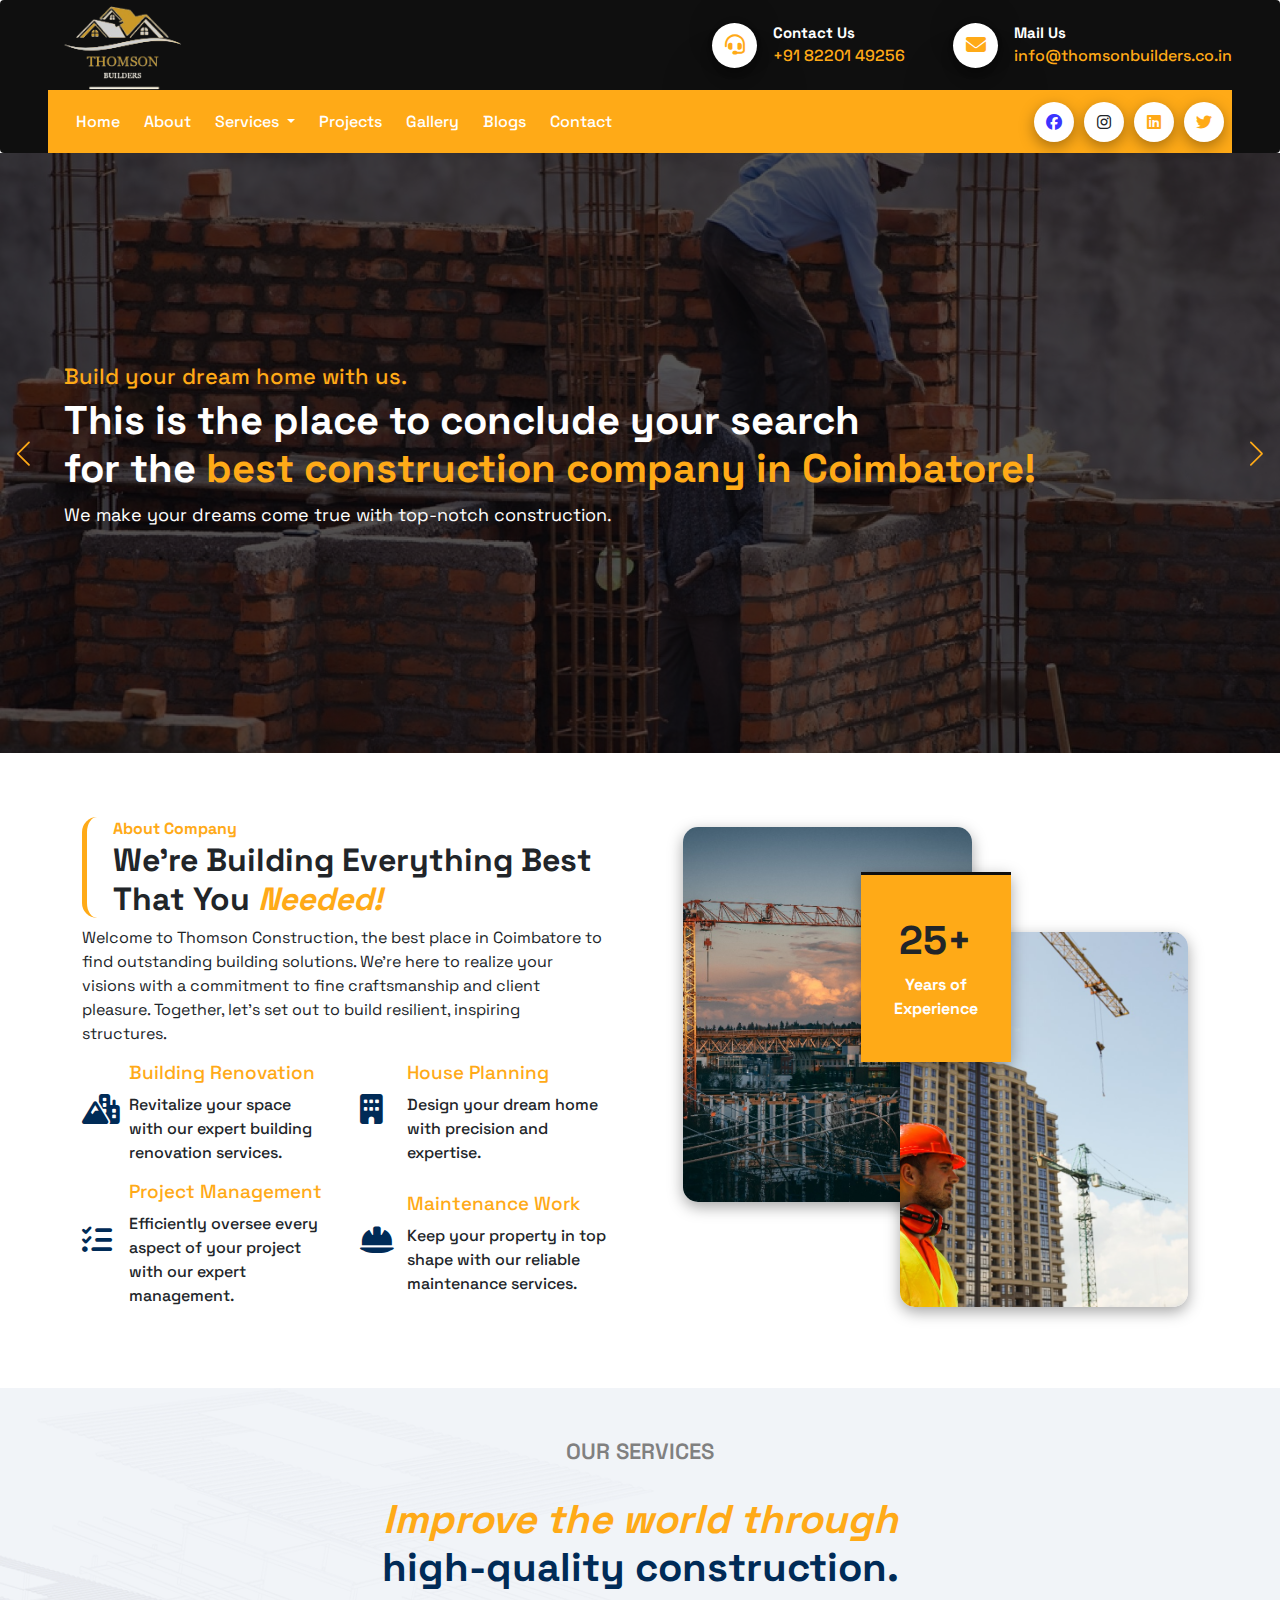
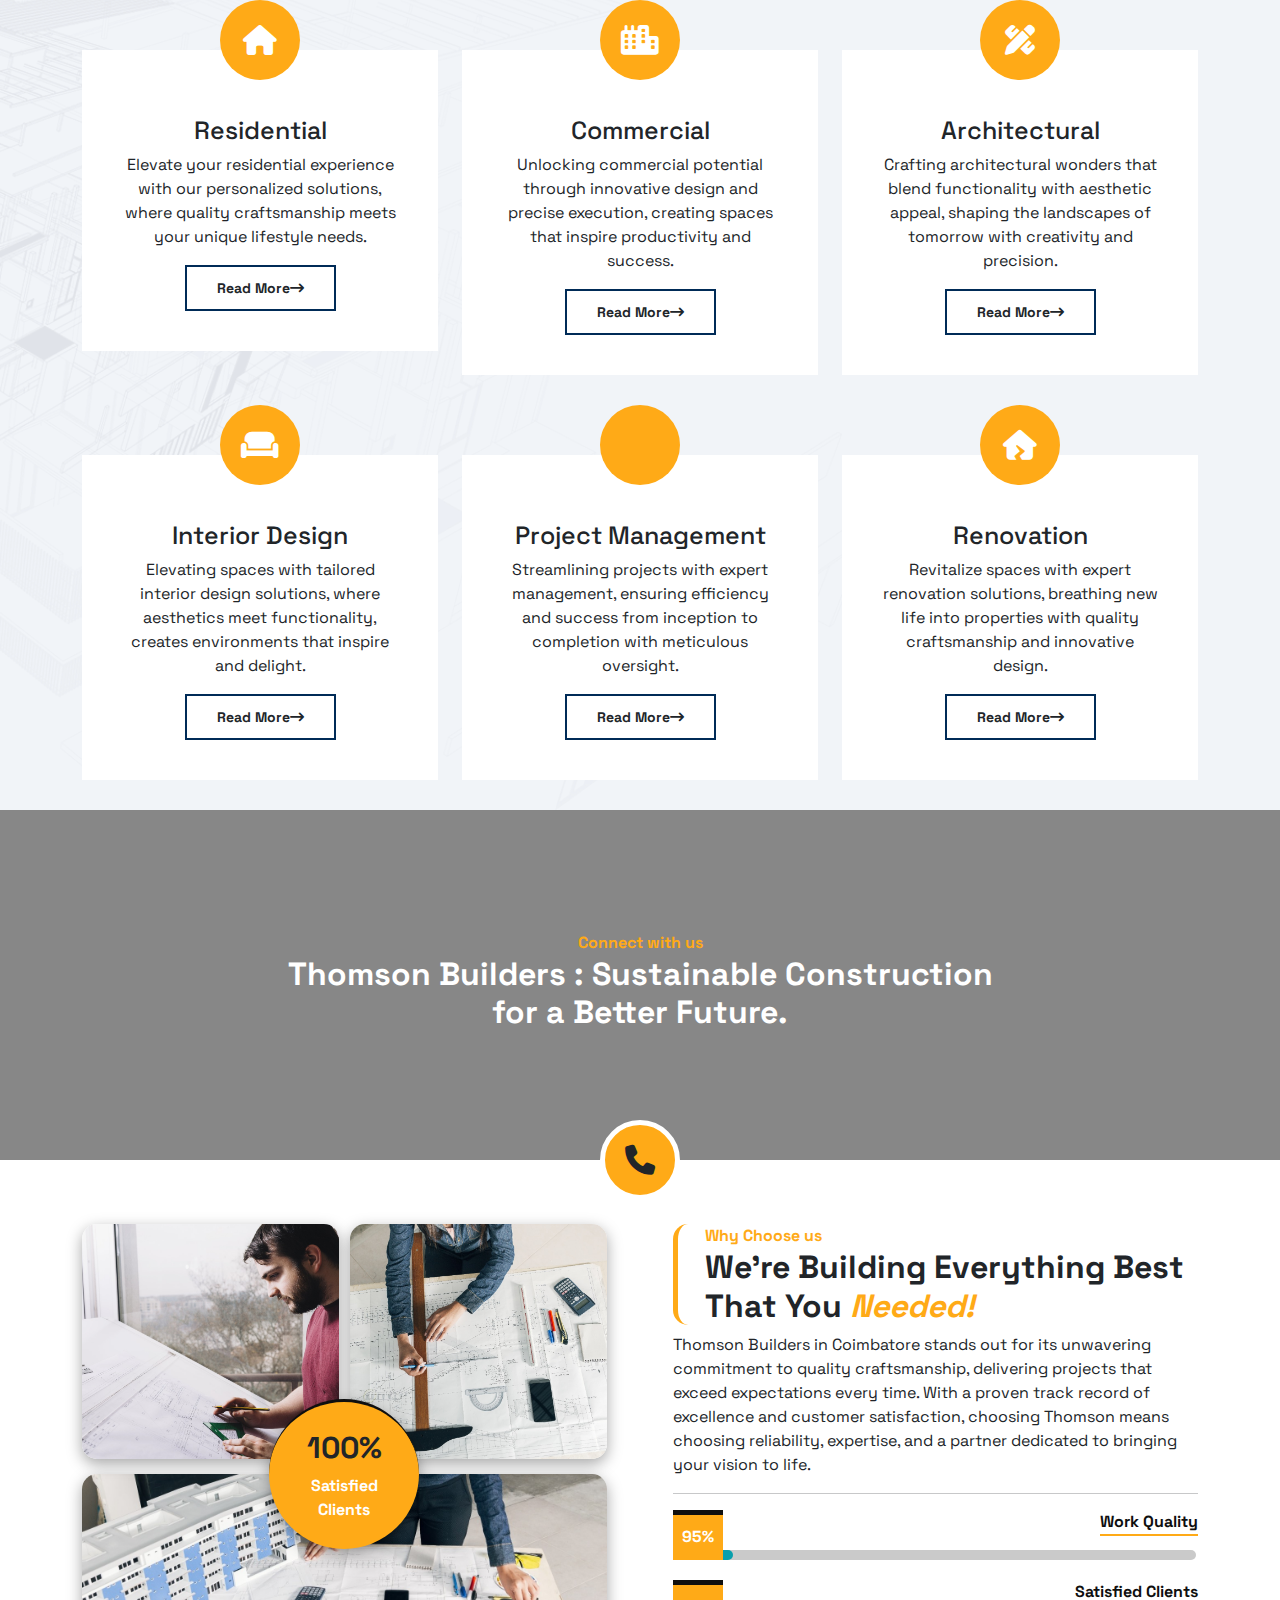
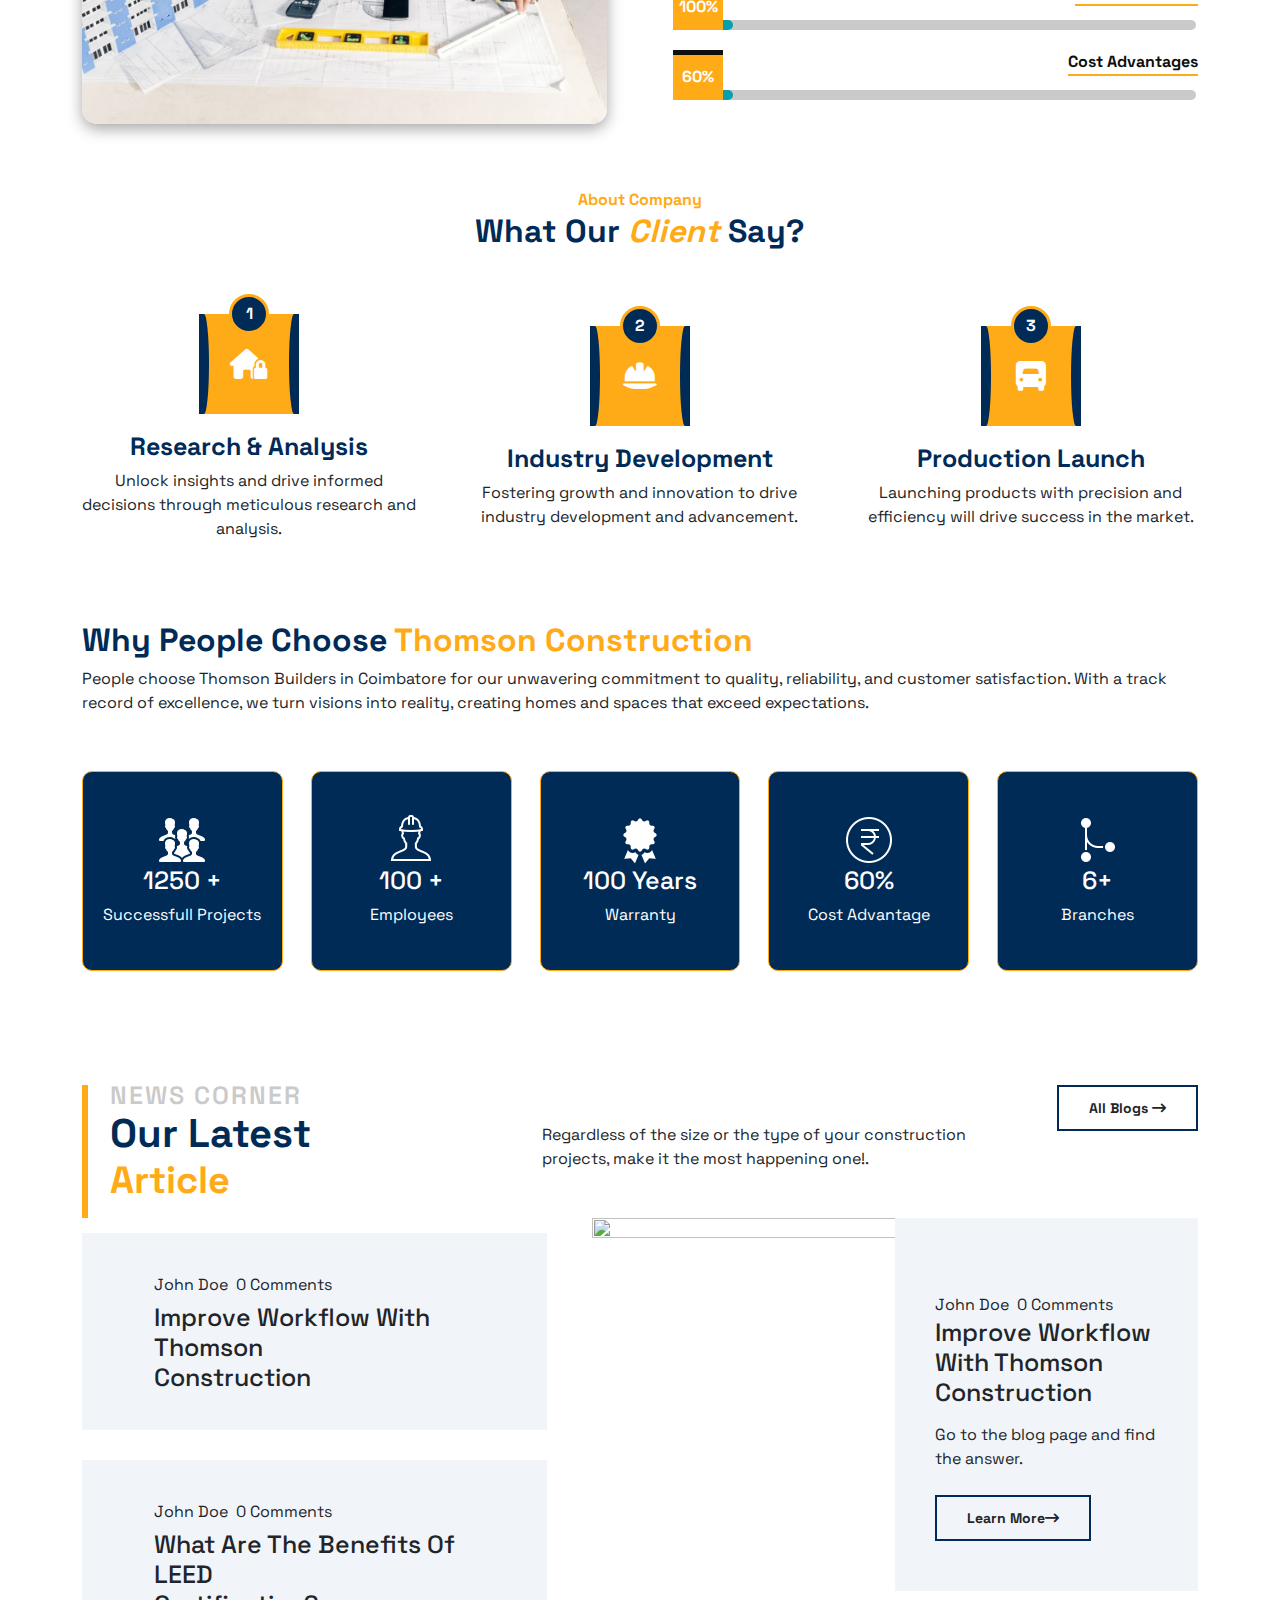
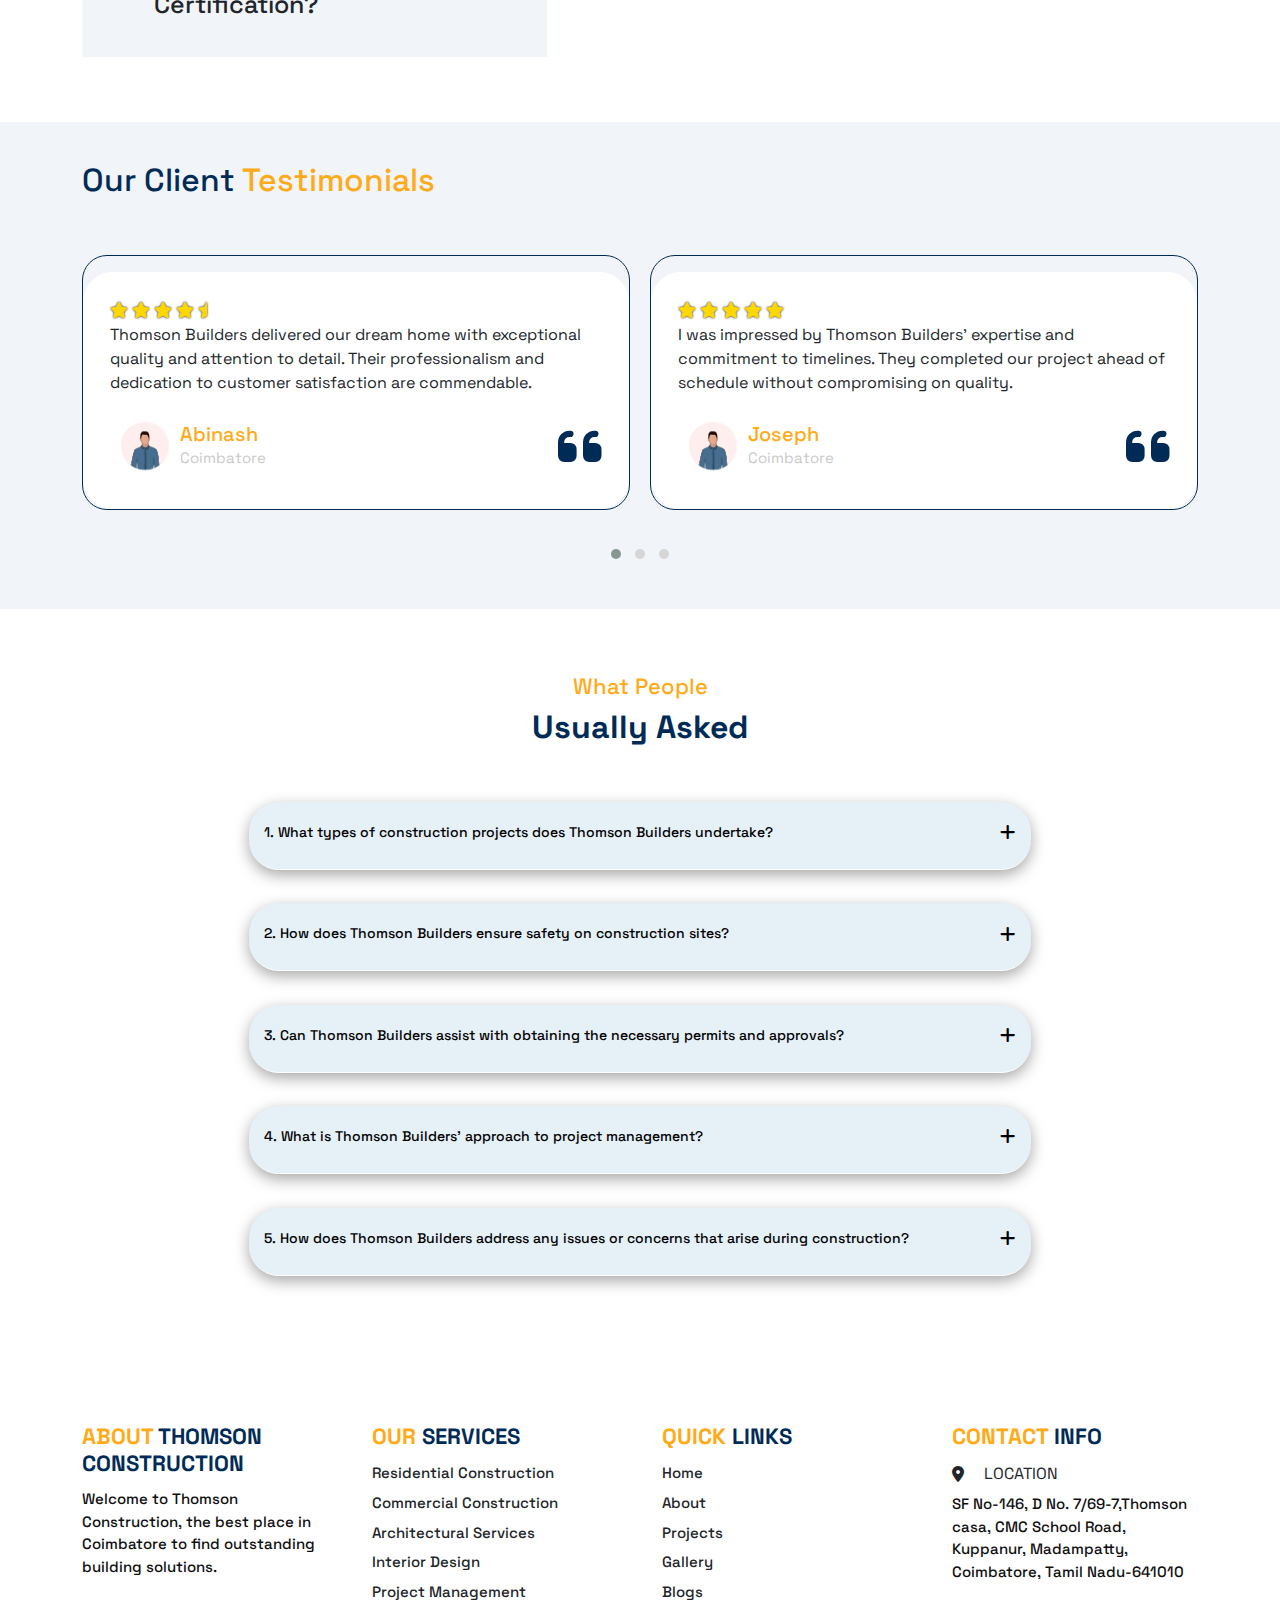
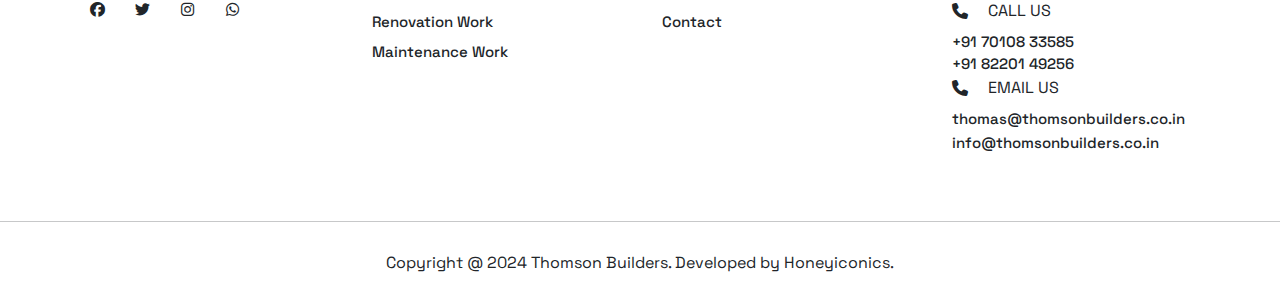
==== index.html @ b5cae753 "commit" ====
<!DOCTYPE html>
<html lang="en">

<head>
    <meta charset="UTF-8">
    <meta name="viewport" content="width=device-width, initial-scale=1.0">
    <title>One of the best Thomson Construction companies in Coimbatore.</title>
    <meta name="description"
        content="One of the best Thomson Construction companies in Coimbatore specializes in delivering exceptional craftsmanship and innovative design for residential and commercial.">

    <!-- Favicon  -->


    <!-- Css Elements  -->
    <link rel="stylesheet" href="assets/css/residential.css">
    <link rel="stylesheet" href="assets/css/about.css">
    <link rel="stylesheet" href="assets/css/style.css">

    <!-- Bootstap Elements  -->

    <link rel="stylesheet" href="assets/css/bootstrap.min.css">

    <!-- Swiper Elements  -->
    <!-- Link Swiper's CSS -->
    <link rel="stylesheet" href="https://cdn.jsdelivr.net/npm/swiper@11/swiper-bundle.min.css" />


    <!--//// fONT AWESOME //// -->
    <link rel="stylesheet" href="https://cdnjs.cloudflare.com/ajax/libs/font-awesome/6.5.1/css/all.min.css">

    <link rel="stylesheet"
        href="https://cdnjs.cloudflare.com/ajax/libs/line-awesome/1.3.0/line-awesome/css/line-awesome.min.css">

    <!-- Owl Carousel  -->
    <link rel="stylesheet" href="assets/css/owl.carousel.min.css">
    <link rel="stylesheet" href="assets/css/owl.theme.default.min.css">
</head>

<body>



    <!-- Navbar one start -->

    <nav class="navbar navbar-expand-lg d-block  rounded">
        <div class="container-fluid d-flex justify-content-between px-lg-5 ">
            <a class="navbar-brand" href="index.html">
                <img src="assets/images/logo/logo (2).png" alt="logo">
            </a>

            <div class="collapse navbar-collapse d-flex gap-3 gap-lg-5  justify-content-end" id="navbarSupportedContent"
                style="width: 25% !important;">

                <a href="tel:+918220149256" class="nave-hidew d-flex justify-content-center gap-3 align-items-center">
                    <div class="nav-contact-icon">
                        <i class="fa-solid fa-headset fa-shake"></i>
                    </div>
                    <div class="nav-contact-details d-none d-md-block">
                        <span>Contact Us</span>
                        <h6>+91 82201 49256</h6>
                    </div>
                </a>
                <a href="" class="nave-hidew d-flex justify-content-center gap-3 align-items-center">
                    <div class="nav-contact-icon">
                        <i class="fa-solid fa-envelope fa-shake"></i>
                    </div>
                    <div class="nav-contact-details  d-none d-md-block">
                        <span>Mail Us</span>
                        <h6> info@thomsonbuilders.co.in</h6>

                    </div>
                </a>
            </div>


        </div>
        <div class="container-fluid px-lg-5 " id="fixTop">


            <div class="collapse home-menus navbar-collapse px-lg-2" id="navbar">
                <ul class="navbar-nav ml-auto me-auto mb-2 gap-2 mb-lg-0">
                    <li class="nav-item">
                        <a class="nav-link" href="index.html">Home </a>
                    </li>
                    <li class="nav-item">
                        <a class="nav-link" href="about.html">About </a>
                    </li>
                    <li class="nav-item dropdown">
                        <a class="nav-link dropdown-toggle" href="#" id="navbarDropdown" role="button"
                            data-bs-toggle="dropdown" aria-expanded="false">
                            Services
                        </a>
                        <ul class="dropdown-menu ab" aria-labelledby="navbarDropdown">
                            <li><a class="dropdown-item" href="residential.html">Residential</a></li>
                            <li><a class="dropdown-item" href="commercial.html">Commercial</a></li>
                            <li><a class="dropdown-item" href="architectural.html">Architectural</a></li>
                            <li><a class="dropdown-item" href="interior.html">Interior Design</a></li>
                            <li><a class="dropdown-item" href="project-management.html">Project Management</a></li>
                            <li><a class="dropdown-item" href="renovation.html">Renovation</a></li>
                            <li><a class="dropdown-item" href="maintenance.html">Maintenance Work</a></li>

                        </ul>
                    </li>
                    <li class="nav-item">
                        <a class="nav-link" href="projects.html">Projects</a>
                    </li>
                    <li class="nav-item">
                        <a class="nav-link" href="gallery.html">Gallery</a>
                    </li>
                    <li class="nav-item">
                        <a class="nav-link" href="blog.html">Blogs</a>
                    </li>
                    <li class="nav-item">
                        <a class="nav-link" href="contact.html">Contact</a>
                    </li>
                </ul>
                <div class="nav-social-links d-none d-lg-flex">

                    <a href="#">
                        <i class="fa-brands fa-facebook"></i>
                    </a>
                    <a href="#">
                        <i class="fa-brands fa-instagram"></i>
                    </a>
                    <a href="#">
                        <i class="fa-brands fa-linkedin"></i>
                    </a>
                    <a href="#">
                        <i class="fa-brands fa-twitter"></i>
                    </a>
                </div>
            </div>

        </div>
    </nav>

    <!-- SECOND NAVBAR START -->

    <!-- ///////////////////////////////////////////////////// ofcanvas ///////////////////////////////////////////////////////////////////// -->
    <nav class="navbar second-navbar p-3   navbar-expand-lg d-lg-none fixed-top">
        <div class="container">

            <div class="nav-social-links d-flex d-lg-none">

                <a href="#">
                    <i class="fa-brands fa-facebook"></i>
                </a>
                <a href="#">
                    <i class="fa-brands fa-instagram"></i>
                </a>
                <a href="#">
                    <i class="fa-brands fa-linkedin"></i>
                </a>
                <a href="#">
                    <i class="fa-brands fa-twitter"></i>
                </a>
            </div>

            <div class="d-flex">
                <button class="navbar-toggler collapsed" type="button" data-bs-toggle="offcanvas"
                    data-bs-target="#offcanvasNavbar" aria-controls="navbarSupportedContent" aria-expanded="false"
                    aria-label="Toggle navigation">
                    <span class="toggler-icon top-bar"></span>
                    <span class="toggler-icon middle-bar"></span>
                    <span class="toggler-icon bottom-bar"></span>
                </button>

            </div>

            <div class="offcanvas stick-fixed offcanvas-start" tabindex="-1" id="offcanvasNavbar"
                aria-labelledby="offcanvasNavbarLabel">
                <div class="offcanvas-header">
                    <h5 class="offcanvas-title" id="offcanvasNavbarLabel">
                        <img src="assets/images/logo/logo (2).png" alt="logo">
                    </h5>
                    <button type="button" class="btn-close" data-bs-dismiss="offcanvas" aria-label="Close"></button>
                </div>
                <div class="offcanvas-body">
                    <ul class="navbar-nav justify-content-end flex-grow-1 px-3">
                        <ul class="navbar-nav me-auto mb-2 mb-lg-0">
                            <li class="nav-item">
                                <a class="nav-link" href="index.html">Home </a>
                            </li>
                            <li class="nav-item">
                                <a class="nav-link" href="about.html">About </a>
                            </li>

                            <li class="nav-item dropdown">
                                <a class="nav-link dropdown-toggle" href="#" id="navbarDropdown" role="button"
                                    data-bs-toggle="dropdown" aria-expanded="false">
                                    Services
                                </a>
                                <ul class="dropdown-menu" aria-labelledby="navbarDropdown">
                                    <li><a class="dropdown-item" href="residential.html">Residential</a></li>
                                    <li><a class="dropdown-item" href="commercial.html">Commercial</a></li>
                                    <li><a class="dropdown-item" href="architectural.html">Architectural</a></li>
                                    <li><a class="dropdown-item" href="interior.html">Interior Design</a></li>
                                    <li><a class="dropdown-item" href="project-management.html">Project Management</a>
                                    </li>
                                    <li><a class="dropdown-item" href="renovation.html">Renovation</a></li>
                                    <li><a class="dropdown-item" href="maintenance.html">Maintenance Work</a></li>

                                </ul>
                            </li>
                            <li class="nav-item">
                                <a class="nav-link" href="projects.html">Projects</a>
                            </li>
                            <li class="nav-item">
                                <a class="nav-link" href="gallery.html">Gallery</a>
                            </li>
                            <li class="nav-item">
                                <a class="nav-link" href="blog.html">Blogs</a>
                            </li>
                            <li class="nav-item">
                                <a class="nav-link" href="contact.html">Contact</a>
                            </li>
                        </ul>
                        <!-- <form class="d-flex mt-3" role="search">
                <input class="form-control me-2" type="search" placeholder="Search" aria-label="Search">
                <button class="btn btn-outline-success" type="submit">Search</button>
              </form> -->
                </div>
            </div>
        </div>
    </nav>
    <!-- Banner Section Start -->
    <!-- Swiper -->

    <div class="hero-banner">
        <div class="hero-banner-container">
            <div class="swiper mySwiper">
                <div class="swiper-wrapper">
                    <div class="swiper-slide">
                        <img src="assets/images/new-banner/1.jpeg" alt="Thomson-construction-banner">
                        <div class="banner-content">
                            <h4>Build your dream home with us.</h4>
                            <h1>This is the place to conclude your search <br> for the <span>best construction company
                                    in Coimbatore!</span></h1>
                            <p>We make your dreams come true with top-notch construction.</p>
                        </div>
                    </div>
                    <div class="swiper-slide">
                        <img src="assets/images/new-banner/2.jpeg" alt="Thomson-construction-banner">
                        <div class="banner-content">
                            <h4>Choose your design, choose us!</h4>
                            <h1>We bring your dream home by the <br> <span> best builders in Coimbatore.</span></h1>
                            <p>Bringing your ideas to life with expert-building skills.</p>
                        </div>
                    </div>
                    <div class="swiper-slide">
                        <img src="assets/images/new-banner/3.jpeg" alt="Thomson-construction-banner">
                        <div class="banner-content">
                            <h4>Thinking about where to start,</h4>
                            <h1>Contact us! The best house builders in <br> <span>Coimbatore are waiting. </span></h1>
                            <p>Creating strong foundations for your future with care and expertise.</p>
                        </div>

                    </div>
                </div>
                <div class="swiper-button-next"></div>
                <div class="swiper-button-prev"></div>
                <div class="swiper-pagination"></div>
            </div>
        </div>
    </div>
    <!-- Banner Section End -->


    <!-- Home About Section Start -->

    <!-- About section for about page Start -->

    <section class="about-section ">
        <div class="about-container container">
            <div class="about-section-content">
                <div class="about-section-title">
                    <span>About Company</span>
                    <h2>We're Building Everything Best That You <span><i>Needed!</i> </span> </h2>
                </div>
                <p>Welcome to Thomson Construction, the best place in Coimbatore to find outstanding building solutions.
                    We're here to realize your visions with a commitment to fine craftsmanship and client pleasure.
                    Together, let's set out to build resilient, inspiring structures.</p>

                <div class="about-services-container ">
                    <div class="about-main-services">
                        <div class="about-service-icon">
                            <i class="fa-solid fa-mountain-city"></i>
                        </div>
                        <div class="about-service-content">
                            <h5>Building Renovation</h5>
                            <p>Revitalize your space with our expert building renovation services.</p>
                        </div>
                    </div>
                    <div class="about-main-services">
                        <div class="about-service-icon">
                            <i class="fa-solid fa-building"></i>
                        </div>
                        <div class="about-service-content">
                            <h5>House Planning</h5>
                            <p>Design your dream home with precision and expertise.</p>
                        </div>
                    </div>
                </div>

                <div class="about-services-container ">
                    <div class="about-main-services">
                        <div class="about-service-icon">
                            <i class="fa-solid fa-list-check"></i>
                        </div>
                        <div class="about-service-content">
                            <h5>Project Management</h5>
                            <p>Efficiently oversee every aspect of your project with our expert management.</p>
                        </div>
                    </div>
                    <div class="about-main-services">
                        <div class="about-service-icon">
                            <i class="fa-solid fa-helmet-safety"></i>
                        </div>
                        <div class="about-service-content">
                            <h5>Maintenance Work</h5>
                            <p>Keep your property in top shape with our reliable maintenance services.</p>
                        </div>
                    </div>
                </div>

            </div>
            <div class="about-section-images">
                <img src="assets/images/pics/about/3.jpg" alt="about-image">
                <img src="assets/images/pics/res/2.jpg" alt="about-image">

                <div class="about-experience">
                    <h4>25+ </h4>
                    <span>Years of Experience</span>
                </div>
            </div>

        </div>
    </section>

    <!-- Home About Section End -->



    <!-- Service Section Start -->
    <div class="service-section">
        <div class="container" style="position: relative; z-index: 3;">
            <div class="services">
                <div class="sevices-heading">
                    <h4>OUR SERVICES</h4> <br>
                    <h2>Improve the world through <br>
                        <span> high-quality construction.</span>
                    </h2>
                </div>
            </div>
            <div class="row">
                <div class="col-lg-4">
                    <div class="featured-icon-box icon-align-top-content style3">
                        <div class="featured-icon">
                            <div
                                class="ttm-icon ttm-icon_element-fill ttm-icon_element-style-rounded ttm-icon_element-color-skincolor ttm-icon_element-size-md">
                                <i class="fa-solid fa-house"></i>
                            </div>
                        </div>
                    </div>
                    <div class="featured-icon-box icon-align-top-content style3">
                        <div class="featured-content">
                            <div class="featured-title">
                                <h3><a href="residential.html" tabindex="0">Residential</a></h3>
                            </div>
                            <div class="featured-desc">
                                <p>Elevate your residential experience with our personalized solutions, where quality
                                    craftsmanship meets your unique lifestyle needs.</p>
                            </div>
                            <a class="ttm-btn btn-inline ttm-btn-size-md ttm-icon-btn-right ttm-textcolor-darkgreycolor"
                                href="residential.html" tabindex="0">Read More<i
                                    class="fa fa-long-arrow-right ttm-icon_element-color-skincolor"></i></a>
                        </div>
                    </div>
                </div>

                <div class="col-lg-4">
                    <div class="featured-icon-box icon-align-top-content style3">
                        <div class="featured-icon">
                            <div
                                class="ttm-icon ttm-icon_element-fill ttm-icon_element-style-rounded ttm-icon_element-color-skincolor ttm-icon_element-size-md">
                                <i class="fa-solid fa-city"></i>
                            </div>
                        </div>
                    </div>
                    <div class="featured-icon-box icon-align-top-content style3">
                        <div class="featured-content">
                            <div class="featured-title">
                                <h3><a href="commercial.html" tabindex="0">Commercial</a></h3>
                            </div>
                            <div class="featured-desc">
                                <p>Unlocking commercial potential through innovative design and precise execution,
                                    creating spaces that inspire productivity and success.</p>
                            </div>
                            <a class="ttm-btn btn-inline ttm-btn-size-md ttm-icon-btn-right ttm-textcolor-darkgreycolor"
                                href="commercial.html" tabindex="0">Read More<i
                                    class="fa fa-long-arrow-right ttm-icon_element-color-skincolor"></i></a>
                        </div>
                    </div>
                </div>

                <div class="col-lg-4">
                    <div class="featured-icon-box icon-align-top-content style3">
                        <div class="featured-icon">
                            <div
                                class="ttm-icon ttm-icon_element-fill ttm-icon_element-style-rounded ttm-icon_element-color-skincolor ttm-icon_element-size-md">
                                <i class="fa-solid fa-pen-ruler"></i>
                            </div>
                        </div>
                    </div>
                    <div class="featured-icon-box icon-align-top-content style3">
                        <div class="featured-content">
                            <div class="featured-title">
                                <h3><a href="architectural.html" tabindex="0">Architectural</a></h3>
                            </div>
                            <div class="featured-desc">
                                <p>Crafting architectural wonders that blend functionality with aesthetic appeal,
                                    shaping the landscapes of tomorrow with creativity and precision. </p>
                            </div>
                            <a class="ttm-btn btn-inline ttm-btn-size-md ttm-icon-btn-right ttm-textcolor-darkgreycolor"
                                href="architectural.html" tabindex="0">Read More<i
                                    class="fa fa-long-arrow-right ttm-icon_element-color-skincolor"></i></a>
                        </div>
                    </div>
                </div>

                <div class="col-lg-4">
                    <div class="featured-icon-box icon-align-top-content style3">
                        <div class="featured-icon">
                            <div
                                class="ttm-icon ttm-icon_element-fill ttm-icon_element-style-rounded ttm-icon_element-color-skincolor ttm-icon_element-size-md">
                                <i class="fa-solid fa-couch"></i>
                            </div>
                        </div>
                    </div>
                    <div class="featured-icon-box icon-align-top-content style3">
                        <div class="featured-content">
                            <div class="featured-title">
                                <h3><a href="interior.html" tabindex="0">Interior Design</a></h3>
                            </div>
                            <div class="featured-desc">
                                <p>Elevating spaces with tailored interior design solutions, where aesthetics meet
                                    functionality, creates environments that inspire and delight.</p>
                            </div>
                            <a class="ttm-btn btn-inline ttm-btn-size-md ttm-icon-btn-right ttm-textcolor-darkgreycolor"
                                href="interior.html" tabindex="0">Read More<i
                                    class="fa fa-long-arrow-right ttm-icon_element-color-skincolor"></i></a>
                        </div>
                    </div>
                </div>

                <div class="col-lg-4">
                    <div class="featured-icon-box icon-align-top-content style3">
                        <div class="featured-icon">
                            <div
                                class="ttm-icon ttm-icon_element-fill ttm-icon_element-style-rounded ttm-icon_element-color-skincolor ttm-icon_element-size-md">
                                <i class="las la-hard-hat"></i>
                            </div>
                        </div>
                    </div>
                    <div class="featured-icon-box icon-align-top-content style3">
                        <div class="featured-content">
                            <div class="featured-title">
                                <h3><a href="preject-management.html" tabindex="0">Project Management</a></h3>
                            </div>
                            <div class="featured-desc">
                                <p>Streamlining projects with expert management, ensuring efficiency and success from
                                    inception to completion with meticulous oversight.</p>
                            </div>
                            <a class="ttm-btn btn-inline ttm-btn-size-md ttm-icon-btn-right ttm-textcolor-darkgreycolor"
                                href="preject-management.html" tabindex="0">Read More<i
                                    class="fa fa-long-arrow-right ttm-icon_element-color-skincolor"></i></a>
                        </div>
                    </div>
                </div>

                <div class="col-lg-4">
                    <div class="featured-icon-box icon-align-top-content style3">
                        <div class="featured-icon">
                            <div
                                class="ttm-icon ttm-icon_element-fill ttm-icon_element-style-rounded ttm-icon_element-color-skincolor ttm-icon_element-size-md">
                                <i class="fa-solid fa-house-crack"></i>
                            </div>
                        </div>
                    </div>
                    <div class="featured-icon-box icon-align-top-content style3">
                        <div class="featured-content">
                            <div class="featured-title">
                                <h3><a href="renovation.html" tabindex="0">Renovation</a></h3>
                            </div>
                            <div class="featured-desc">
                                <p>Revitalize spaces with expert renovation solutions, breathing new life into
                                    properties with quality craftsmanship and innovative design.</p>
                            </div>
                            <a class="ttm-btn btn-inline ttm-btn-size-md ttm-icon-btn-right ttm-textcolor-darkgreycolor"
                                href="renovation.html" tabindex="0">Read More<i
                                    class="fa fa-long-arrow-right ttm-icon_element-color-skincolor"></i></a>
                        </div>
                    </div>
                </div>


            </div>


        </div>
    </div>

    <!-- Service Section End -->

    <!-- About miini content Start -->

    <section class="about-mini-section">
        <div class="about-mini-container container text-center">
            <span>Connect with us</span>
            <h2>Thomson Builders : Sustainable Construction <br> for a Better Future.</h2>
        </div>
        <a href="#" class="about-mini-contact">
            <i class="fa-solid fa-phone fa-shake"></i>
        </a>
    </section>

    <!-- About miini content End -->



    <!-- Home About Section Start -->
    <section class="about-section ">
        <div class="about-container container">
            <div class="about-section-images">
                <img src="assets/images/pics/res/9.jpg" class="why-choose-1" alt="about-image">
                <img src="assets/images/pics/res/7.jpg" class="why-choose-2" alt="about-image">
                <img src="assets/images/pics/res/8.jpg" class="why-choose-3" alt="about-image">

                <div class="about-experience1">
                    <h4>100% </h4>
                    <span>Satisfied <br> Clients</span>
                </div>
            </div>
            <div class="about-section-content">
                <div class="about-section-title">
                    <span>Why Choose us</span>
                    <h2>We're Building Everything Best That You <span><i>Needed!</i> </span> </h2>
                </div>
                <p>Thomson Builders in Coimbatore stands out for its unwavering commitment to quality craftsmanship,
                    delivering projects that exceed expectations every time. With a proven track record of excellence
                    and customer satisfaction, choosing Thomson means choosing reliability, expertise, and a partner
                    dedicated to bringing your vision to life.</p>

                <hr>

                <div class="about-section-process reveal">
                    <div class="about-process-container">
                        <div class="about-process-miniBox">
                            <span>95%</span>
                        </div>
                        <div class="about-processBar-container">
                            <div class="process-bar process1" id="proOne"></div>
                        </div>
                        <span class="tit">Work Quality </span>
                    </div>
                    <div class="about-process-container">
                        <div class="about-process-miniBox">
                            <span>100%</span>
                        </div>
                        <div class="about-processBar-container">
                            <div class="process-bar process2" id="proTwo"></div>
                        </div>
                        <span class="tit">Satisfied Clients</span>
                    </div>
                    <div class="about-process-container">
                        <div class="about-process-miniBox">
                            <span>60%</span>
                        </div>
                        <div class="about-processBar-container">
                            <div class="process-bar process3" id="proTwo"></div>
                        </div>
                        <span class="tit">Cost Advantages </span>
                    </div>
                </div>
            </div>


        </div>
    </section>

    <!-- Home About Section End -->

    <!-- What our client say start -->

    <section class="what-client-section">
        <div class="about-client-container container">
            <div class="about-client-title">
                <span>About Company</span>
                <h2>What Our <span><i>Client</i></span> Say?</h2>
            </div>
            <div class="about-client-content">
                <div class="about-client-boxs">
                    <div class="about-client-iconsContainer">
                        <span class="about-client-num">1</span>
                        <i class="fa-solid fa-house-lock"></i>

                    </div>
                    <div class="about-client-details">
                        <h3>Research & Analysis</h3>
                        <p>Unlock insights and drive informed decisions through meticulous research and analysis.</p>
                    </div>
                </div>
                <div class="about-client-boxs">
                    <div class="about-client-iconsContainer">
                        <span class="about-client-num">2</span>
                        <i class="fa-solid fa-helmet-safety"></i>
                    </div>
                    <div class="about-client-details">
                        <h3>Industry Development</h3>
                        <p>Fostering growth and innovation to drive industry development and advancement.</p>
                    </div>
                </div>
                <div class="about-client-boxs">
                    <div class="about-client-iconsContainer">
                        <span class="about-client-num">3</span>
                        <i class="fa-solid fa-truck-front"></i>
                    </div>
                    <div class="about-client-details">
                        <h3>Production Launch</h3>
                        <p>Launching products with precision and efficiency will drive success in the market.</p>
                    </div>
                </div>
            </div>
        </div>
    </section>

    <!-- What our client say end -->

    <!-- Hire Why Choose Us Start -->

    <section class="hire-choosing-section reveal33">
        <div class="hire-choosing-container container">
            <div class="hire-choosing-title">
                <h2>Why People Choose <span>Thomson Construction</span></h2>
                <p>People choose Thomson Builders in Coimbatore for our unwavering commitment to quality, reliability,
                    and customer satisfaction. With a track record of excellence, we turn visions into reality, creating
                    homes and spaces that exceed expectations.</p>
            </div>
            <div class="hireChoose-box-container">
                <div class="hireChoose-box">
                    <div class="hireChoose-box-images">
                        <img src="assets/images/png/png/hire/1.png" alt="Talents-Network">
                    </div>
                    <h3><span class="counts" data-val="1250">1250 </span> +</h3>
                    <span>Successfull Projects</span>
                </div>
                <div class="hireChoose-box">
                    <div class="hireChoose-box-images">
                        <img src="assets/images/png/png/hire/2.png" alt="Employees">
                    </div>
                    <h3><span class="counts" data-val="100">100</span> +</h3>
                    <span>Employees</span>
                </div>
                <div class="hireChoose-box">
                    <div class="hireChoose-box-images">
                        <img src="assets/images/png/png/hire/3.png" alt="Warranty">
                    </div>
                    <h3><span class="counts" data-val="100">100 </span> Years</h3>
                    <span>Warranty</span>
                </div>
                <div class="hireChoose-box">
                    <div class="hireChoose-box-images">
                        <img src="assets/images/png/png/hire/4.png" alt="Cost-Advantage">
                    </div>
                    <h3><span class="counts" data-val="60">60</span>%</h3>
                    <span>Cost Advantage</span>
                </div>
                <div class="hireChoose-box">
                    <div class="hireChoose-box-images">
                        <img src="assets/images/png/png/hire/5.png" alt="Branches">
                    </div>
                    <h3><span class="counts" data-val="6">6</span>+</h3>
                    <span>Branches</span>
                </div>
            </div>
        </div>
    </section>

    <!-- Hire Why Choose Us end -->

    <!-- Inovation Section Start -->
    <section class="ttm-row blog-section clearfix">
        <div class="container">
            <div class="row g-0 res-1199-plr15 ">
                <div class="col-lg-12">
                    <div class="row g-0 res-991-padding_lr15">
                        <div class="col-lg-10">
                            <!--section-title-->
                            <div class="section-title style2">
                                <div class="title-header">
                                    <h3>NEWS CORNER</h3>
                                    <h2 class="title">Our Latest <br>
                                        <strong class="ttm-textcolor-skincolor">Article</strong>
                                    </h2>
                                </div>
                                <div class="title-desc">
                                    <p>Regardless of the size or the type of your construction projects, make it the
                                        most happening one!.</p>
                                </div>
                            </div>
                            <!--section-title-end-->
                        </div>
                        <div class="col-lg-2">
                            <a class="ttm-btn ttm-btn-size-md ttm-btn-shape-square ttm-btn-style-border ttm-btn-color-dark float-end res-1024-margin_top30"
                                href="blog.html">all Blogs <i class="fa fa-long-arrow-right"></i></a>
                        </div>
                    </div>
                </div>
            </div>
            <div class=" row g-0 res-1199-plr15">
                <div class="col-lg-12">
                    <div class="row g-0">
                        <div class="col-lg-5">
                            <div class="featured-imagebox featured-imagebox-post style2">
                                <div class="featured-content">
                                    <div class="post-meta">
                                        <span class="ttm-meta-line byline">
                                            <i class="ti ti-user"></i>John Doe</span>
                                        <span class="ttm-meta-line comments-link">
                                            <i class="fa fa-comments-o"></i>
                                            0 Comments</span>
                                    </div><!-- post-meta end -->
                                    <div class="featured-title">
                                        <h3><a href="blog.html" tabindex="-1">Improve Workflow With
                                                Thomson
                                                <br> Construction</a></h3>
                                    </div>
                                </div>
                            </div>
                            <div class="featured-imagebox featured-imagebox-post style2 padding_top15">
                                <div class="featured-content">
                                    <div class="post-meta">
                                        <span class="ttm-meta-line byline">
                                            <i class="ti ti-user"></i>John Doe</span>
                                        <span class="ttm-meta-line comments-link">
                                            <i class="fa fa-comments-o"></i>
                                            0 Comments</span>
                                    </div><!-- post-meta end -->
                                    <div class="featured-title">
                                        <h3><a href="blog.html" tabindex="-1">What Are The Benefits Of
                                                LEED <br> Certification?</a></h3>
                                    </div>
                                </div>
                            </div>
                        </div>
                        <div class="col-lg-7">
                            <div
                                class="post row g-0 padding_left45  res-991-padding_left15 res-991-padding_right15 featured-imagebox featured-imagebox-post style3 left-img-view ">
                                <div class="col-sm-6 col-12 featured-thumbnail">
                                    <img class="img-fluid auto_size"
                                        src="https://themetechmount.com/html/buildtab/images/blog/post01-620x700.jpg"
                                        height="700" width="620" alt="">
                                </div>
                                <div class="col-sm-6 col-12 featured-content">
                                    <div class="post-meta">
                                        <span class="ttm-meta-user date-link">
                                            <i class="ti ti-user"></i> John Doe</span>
                                        <span class="ttm-meta-line tags-links"><i class="fa fa-comments-o"></i> 0
                                            Comments</span>
                                    </div>
                                    <div class="featured-title">
                                        <h3 class="mb-3"><a href="blog.html">Improve Workflow With Thomson Construction</a></h3>
                                    </div>
                                    <div class="featured-desc">
                                        <p>Go to the blog page and find the answer.</p>
                                    </div>
                                    <a class="ttm-btn btn-inline ttm-btn-size-md ttm-icon-btn-right ttm-textcolor-darkgreycolor mt-2"
                                        href="blog.html" tabindex="0">Learn More<i
                                            class="fa fa-long-arrow-right"></i></a>
                                </div>
                            </div>
                        </div>
                    </div>
                </div>
            </div>
        </div>
    </section>

    <!-- Inovation Section End -->

    <!-- What We Do Start -->

    <!-- What We Do End -->

    <!-- Our Represent Start -->

    <!-- Our Represent End -->


    <!-- Testimonial Start -->
    <!-- Testimonial Start -->

    <section class="testimonial-section">
        <div class="testimonial-container container">
            <div class="testimonial-title">
                <h2>Our Client <span> Testimonials</span></h2>
             
            </div>
            <div class="testimonial-slider">
                <div class="owl-carousel owl-carousel-testimonial owl-theme owl-loaded">
                    <div class="owl-stage-outer">
                        <div class="owl-stage">
                            <div class="owl-item">
                                <div class="testimonial-content">

                                    <div class="testimonial-icons">
                                        <i class="fa-solid fa-star"></i>
                                        <i class="fa-solid fa-star"></i>
                                        <i class="fa-solid fa-star"></i>
                                        <i class="fa-solid fa-star"></i>
                                        <i class="fa-solid fa-star-half"></i>
                                    </div>
                                    <p>Thomson Builders delivered our dream home with exceptional quality and attention to detail. Their professionalism and dedication to customer satisfaction are commendable.</p>
                                    <div class="testimonial-client">
                                        <div class="testimonial-image">
                                            <img src="assets/images/pics/testimonial/1.jpg" alt="testimonial">
                                            <div class="testimonial-name">
                                                <h3>Abinash</h3>
                                                <span>Coimbatore</span>
                                            </div>
                                        </div>
                                        <i class="fa-solid fa-quote-left"></i>
                                    </div>
                                </div>
                            </div>
                            <div class="owl-item">
                                <div class="testimonial-content">

                                    <div class="testimonial-icons">
                                        <i class="fa-solid fa-star"></i>
                                        <i class="fa-solid fa-star"></i>
                                        <i class="fa-solid fa-star"></i>
                                        <i class="fa-solid fa-star"></i>
                                        <i class="fa-solid fa-star"></i>
                                    </div>
                                    <p>I was impressed by Thomson Builders' expertise and commitment to timelines. They completed our project ahead of schedule without compromising on quality.</p>
                                    <div class="testimonial-client">
                                        <div class="testimonial-image">
                                            <img src="assets/images/pics/testimonial/1.jpg" alt="testimonial">
                                            <div class="testimonial-name">
                                                <h3>Joseph</h3>
                                                <span>Coimbatore</span>
                                            </div>
                                        </div>
                                        <i class="fa-solid fa-quote-left"></i>
                                    </div>
                                </div>
                            </div>
                            <div class="owl-item">
                                <div class="testimonial-content">

                                    <div class="testimonial-icons">
                                        <i class="fa-solid fa-star"></i>
                                        <i class="fa-solid fa-star"></i>
                                        <i class="fa-solid fa-star"></i>
                                        <i class="fa-solid fa-star"></i>
                                        <i class="fa-solid fa-star"></i>
                                    </div>
                                    <p>Choosing Thomson Builders was the best decision we made for our commercial project. Their communication and project management skills made the entire process smooth and stress-free.</p>
                                    <div class="testimonial-client">
                                        <div class="testimonial-image">
                                            <img src="assets/images/pics/testimonial/1.jpg" alt="testimonial">
                                            <div class="testimonial-name">
                                                <h3>Prakash</h3>
                                                <span>Coimbatore</span>
                                            </div>
                                        </div>
                                        <i class="fa-solid fa-quote-left"></i>
                                    </div>
                                </div>
                            </div>
                            <div class="owl-item">
                                <div class="testimonial-content">

                                    <div class="testimonial-icons">
                                        <i class="fa-solid fa-star"></i>
                                        <i class="fa-solid fa-star"></i>
                                        <i class="fa-solid fa-star"></i>
                                        <i class="fa-solid fa-star"></i>
                                        <i class="fa-solid fa-star-half"></i>
                                    </div>
                                    <p>Thomson Builders exceeded our expectations with their craftsmanship and reliability. We're thrilled with the outcome of our renovation project and highly recommend them.</p>
                                    <div class="testimonial-client">
                                        <div class="testimonial-image">
                                            <img src="assets/images/pics/testimonial/1.jpg" alt="testimonial">
                                            <div class="testimonial-name">
                                                <h3>Daniel</h3>
                                                <span>Coimbatore</span>
                                            </div>
                                        </div>
                                        <i class="fa-solid fa-quote-left"></i>
                                    </div>
                                </div>
                            </div>
                            <div class="owl-item">
                                <div class="testimonial-content">

                                    <div class="testimonial-icons">
                                        <i class="fa-solid fa-star"></i>
                                        <i class="fa-solid fa-star"></i>
                                        <i class="fa-solid fa-star"></i>
                                        <i class="fa-solid fa-star"></i>
                                    </div>
                                    <p>Working with Thomson Builders was a pleasure from start to finish. Their team was responsive, knowledgeable, and went above and beyond to ensure our satisfaction.</p>
                                    <div class="testimonial-client">
                                        <div class="testimonial-image">
                                            <img src="assets/images/pics/testimonial/1.jpg" alt="testimonial">
                                            <div class="testimonial-name">
                                                <h3>Parthi</h3>
                                                <span>Coimbatore</span>
                                            </div>
                                        </div>
                                        <i class="fa-solid fa-quote-left"></i>
                                    </div>
                                </div>
                            </div>

                        </div>
                    </div>

                </div>
            </div>
        </div>
    </section>

    <!-- Testimonial End -->


    <!-- Testimonial End -->

    <!-- Faq Section Start -->

    <!-- Faq Section Start -->

    <section class="home-faq-section">
        <div class="home-faq-container container">
            <div class="home-faq-title">
                <h4>What People</h4>
                <h2>Usually Asked</h2>
               
            </div>
            <div class="question-container">
                <div class="question">
                    <button id="button">
                        <span>1. What types of construction projects does Thomson Builders undertake?</span>
                        <span><i class="fa-solid fa-plus fa-lg"></i></span>
                    </button>
                    <p>Thomson Builders specializes in residential, commercial, and industrial construction projects, ranging from new builds to renovations and expansions.</p>
                </div>
                <div class="question">
                    <button id="button">
                        <span> 2. How does Thomson Builders ensure safety on construction sites?</span>
                        <span><i class="fa-solid fa-plus fa-lg"></i></span>
                    </button>
                    <p>Safety is our top priority. We have strict safety protocols in place, conduct regular safety training for our team members, and adhere to all relevant regulations and standards.</p>
                </div>
                <div class="question">
                    <button id="button">
                        <span>

                            3. Can Thomson Builders assist with obtaining the necessary permits and approvals? </span>
                        <span><i class="fa-solid fa-plus fa-lg"></i></span>
                    </button>
                    <p>Yes, we handle the entire permitting process, ensuring compliance with local regulations and obtaining all necessary approvals for your project.</p>
                </div>
                <div class="question">
                    <button id="button">
                        <span>4. What is Thomson Builders' approach to project management?</span>
                        <span><i class="fa-solid fa-plus fa-lg"></i></span>
                    </button>
                    <p>We believe in clear communication, meticulous planning, and proactive problem-solving. Our project managers oversee every aspect of the project to ensure it stays on track and meets our clients' expectations.</p>
                </div>
                <div class="question">
                    <button id="button">
                        <span> 5. How does Thomson Builders address any issues or concerns that arise during construction?</span>
                        <span><i class="fa-solid fa-plus fa-lg"></i></span>
                    </button>
                    <p>We maintain open lines of communication with our clients and address any issues promptly and professionally. Our goal is to resolve concerns efficiently while maintaining the quality and progress of the project.</p>

                </div>

            </div>
        </div>
    </section>

    <!-- Faq Section End -->

    <!-- Faq Section End -->

    <!-- Get in touch Start -->


    <!-- Get in touch End -->


    <!--/////////////////////////// footer section start/////////////////////// -->

    <!-- Footer Start -->

    <footer>
        <div class="footer container">
            <div class="footer-boxs">
                <h4>ABOUT <span>THOMSON CONSTRUCTION</span> </h4>
                <p>Welcome to Thomson Construction, the best place in Coimbatore to find outstanding building solutions. </p>
                <div class="footer-social-links">
                    <a href="#" class="footer-s-links">
                        <i class="fa-brands fa-facebook"></i>
                    </a>
                    <a href="#" class="footer-s-links">
                        <i class="fa-brands fa-twitter"></i>
                    </a>
                    <a href="#" class="footer-s-links">
                        <i class="fa-brands fa-instagram"></i>
                    </a>
                    <a href="#" class="footer-s-links">
                        <i class="fa-brands fa-whatsapp"></i>
                    </a>
                </div>
            </div>
            <div class="footer-boxs">
                <h4>OUR <span>SERVICES</span> </h4>
                <ul>
                    <li><a href="residential.html">Residential Construction</a></li>
                    <li><a href="commercial.html">Commercial Construction</a></li>
                    <li><a href="architectural.html">Architectural Services</a></li>
                    <li><a href="interior.html">Interior Design</a></li>
                    <li><a href="project-management.html">Project Management</a></li>
                    <li><a href="renovation.html">Renovation Work</a></li>
                    <li><a href="maintenance.html">Maintenance Work</a></li>
                </ul>
            </div>

            <div class="footer-boxs">
                <h4>QUICK <span>LINKS</span> </h4>
                <ul>
                    <li><a href="index.html">Home</a></li>
                    <li><a href="about.html">About</a></li>
                    <li><a href="projects.html">Projects</a></li>
                    <li><a href="gallery.html">Gallery</a></li>
                    <li><a href="blog.html">Blogs</a></li>
                    <li><a href="contact.html">Contact</a></li>
                </ul>
            </div>
            <div class="footer-boxs">
                <h4>CONTACT <span>INFO</span> </h4>
                <div class="footer-address">
                    <div class="footer-address-heading">
                        <div class="footer-icon">
                            <i class="fa-solid fa-location-dot"></i> <span>LOCATION</span>
                        </div>
                        <p>SF No-146, D No. 7/69-7,Thomson casa, CMC School Road, Kuppanur, Madampatty, Coimbatore,
                            Tamil Nadu-641010</p>
                    </div>
                    <div class="footer-address-heading">
                        <div class="footer-icon">
                            <i class="fa-solid fa-phone"></i> <span>CALL US</span>
                        </div>
                        <div class="d-flex flex-column">
                            <a href="tel:+917010833585">+91 70108 33585</a>
                            <a href="tel:+918220149256">+91 82201 49256</a>
                        </div>

                    </div>
                    <div class="footer-address-heading">
                        <div class="footer-icon">
                            <i class="fa-solid fa-phone"></i>
                            <span>EMAIL US</span>
                        </div>
                        <a href="mailto:thomas@thomsonbuilders.co.in">thomas@thomsonbuilders.co.in</a>
                        <a href="mailto:info@thomsonbuilders.co.in">info@thomsonbuilders.co.in</a>
                    </div>
                </div>
            </div>
        </div>
    </footer>


    <!-- Footer End -->

    <hr>

    <!-- footer section Start -->

    <!-- After Footer Start -->

    <section class="after-footer">
        <p>Copyright @ 2024 Thomson Builders. Developed by <a href="https://honeyiconics.com/"
                target="_blank">Honeyiconics</a>.</p>
    </section>

    <!-- After Footer End -->












    <!-- jQuery Elements  -->
    <script src="assets/js/jquery.js"></script>


    <!-- JS Elements  -->
    <script src="assets/js/script.js"></script>



    <!-- Bootstrap Elements  -->
    <script src="assets/js/bootstrap.bundle.min.js"></script>


    <!-- Owl Carousel  -->

    <script src="assets/js/owl.carousel.min.js"></script>


    <!-- Swiper JS -->
    <script src="https://cdn.jsdelivr.net/npm/swiper@11/swiper-bundle.min.js"></script>

    <!-- Initialize Swiper -->
    <script>
        var swiper = new Swiper(".mySwiper", {
            slidesPerView: 1,
            spaceBetween: 30,
            loop: true,
            pagination: {
                el: ".swiper-pagination",
                clickable: true,
            },
            navigation: {
                nextEl: ".swiper-button-next",
                prevEl: ".swiper-button-prev",
            },
        });
    </script>


    <script>
        // reveal website 

        window.addEventListener('scroll', reveal);

        function reveal() {
            var reveals = document.querySelectorAll('.reveal');
            var revealNote = document.querySelector('.process1')
            var revealNote2 = document.querySelector('.process2')
            var revealNote3 = document.querySelector('.process3')

            for (var i = 0; i < reveals.length; i++) {
                var windowHeight = window.innerHeight;

                var revealtop = reveals[i].getBoundingClientRect().top;

                var revealPoint = 50;

                if (revealtop < windowHeight - revealPoint) {
                    revealNote.classList.add('loading');
                    revealNote2.classList.add('loading2');
                    revealNote3.classList.add('loading3');
                }
                else {
                    revealNote.classList.remove('loading');
                    revealNote2.classList.remove('loading2');
                    revealNote3.classList.remove('loading3');
                }


            }
        }
    </script>


    <script>





        // Sticky Header
        function stickyHeader() {
            var mainHeader = $(".main-header"),
                headerClone = mainHeader.clone();
            mainHeader.after('<div class="sticky-header"></div>');
            $(".sticky-header").html(headerClone);

            var headerSelector = document.querySelector(".sticky-header"),
                triggerPoint = mainHeader.height(),
                yOffset = 0;

            $(window).on("scroll", function () {
                yOffset = $(window).scrollTop();
                if (yOffset >= triggerPoint) {
                    $(".sticky-header").addClass("sticky-fixed-top");
                } else {
                    $(".sticky-header").removeClass("sticky-fixed-top");
                }
            });
        }

        if ($(window).width() > 992) {
            stickyHeader();
        }

        // Mobile Menu
        function mobileMenu() {
            $("header.main-header").after('<div class="mobile-navigation-menu"><button id="mobile-menu-close"><i class="la la-close"></i></button></div>');
            var menuWrapper = $("header.main-header .header-menu-wrap .nav-menu").clone();
            $('.mobile-navigation-menu #mobile-menu-close').after(menuWrapper);

            $("#mobile-menu-close, .mobile-menu-icon").on("click", function () {
                $(".mobile-menu-icon").toggleClass("menu-open");
                $(".mobile-navigation-menu").toggleClass("open-mobile-menu");
            });

            $(".mobile-navigation-menu ul li:has(ul)").each(function () {
                $(this).append('<span class="dropdown-plus"></span>');
                $(this).addClass("dropdown_menu");
            });

            $(".mobile-navigation-menu .dropdown-plus").on("click", function () {
                $(this).prev("ul").slideToggle(300);
                $(this).toggleClass("dropdown-open");
                $(".mobile-navigation-menu ul li:has(ul)").toggleClass("dropdown-open");
            });

            $(".mobile-navigation-menu .dropdown_menu a").append("<span></span>");
        }

        mobileMenu();
    </script>




    <script>

        var owl = $('.owl-carousel-testimonial');
        owl.owlCarousel(
            {
                loop: true,
                margin: 10,
                nav: false,
                autoplay: true,
                margin: 20,
                autoplayTimeout: 4000,
                autoplayHoverPause: true,
                smartSpeed: 3000,
                responsive: {
                    0: {
                        items: 1
                    },
                    600: {
                        items: 1
                    },
                    1000: {
                        items: 2
                    }
                }
            }
        );
        // Go to the next item
        $('.owl-next').click(function () {
            owl.trigger('next.owl.carousel');
        })
        // Go to the previous item
        $('.owl-prev').click(function () {
            // With optional speed parameter
            // Parameters has to be in square bracket '[]'
            owl.trigger('prev.owl.carousel', [300]);
        })


    </script>


    <script>


        // <!-- FAQ'S  -->

        const buttons = document.querySelectorAll("#button");
        const showMargin = document.getElementsByClassName("question");


        buttons.forEach(button => {
            button.addEventListener('click', () => {
                const faq = button.nextElementSibling;
                const icon = button.children[1];


                faq.classList.toggle('show');
                icon.classList.toggle('rotate');

            })
        })


        // Nav Sticky 

    </script>


    <script>



        // cOUNTER 


        // window.addEventListener('scroll', reveal);
        var counting = document.querySelector('.reveal33');

        const options = {
            root: null,
            rootMargin: '0px',
            threshold: 0.5,
        };

        function reveal() {
            var counting = document.querySelectorAll('.reveal33');

            for (var i = 0; i < counting.length; i++) {

                var windowHeight = window.innerHeight;

                var revealtop = counting[i].getBoundingClientRect().top;

                var revealPoint = 50;

                if (revealtop < windowHeight - revealPoint) {

                    let valueDisplay = document.querySelectorAll(".counts");
                    let intervel = 1000;

                    valueDisplay.forEach((valueDisplay) => {
                        let startValue = 0;
                        let endValue = parseInt(valueDisplay.getAttribute("data-val"));
                        let duration = Math.floor(intervel / endValue);
                        let counter = setInterval(function () {
                            startValue += 1;
                            valueDisplay.textContent = startValue;
                            if (startValue == endValue) {
                                clearInterval(counter);
                            }

                        }, duration);
                    });

                } else {
                    counting[i].classList.remove('active');
                };

            };
        };
        const observer = new IntersectionObserver(reveal, options);
        observer.observe(counting);



    </script>

    <!-- <div class="hero-content">
    <h4 class="wow fade-in-bottom" data-wow-delay="200ms"
        style="visibility: visible; animation-delay: 200ms; animation-name: fade-in-bottom;">Trusted
        construction company</h4>
    <h1 class="wow fade-in-bottom" data-wow-delay="400ms"
        style="visibility: visible; animation-delay: 400ms; animation-name: fade-in-bottom;">Build your
        dream <br>house <span>today!</span></h1>
    <p class="wow fade-in-bottom" data-wow-delay="600ms"
        style="visibility: visible; animation-delay: 600ms; animation-name: fade-in-bottom;">Everything your
        construction needs is already here! <br>Buildex made for industrial solution!</p>
    <div class="btn-group wow fade-in-bottom" data-wow-delay="800ms"
        style="visibility: visible; animation-delay: 800ms; animation-name: fade-in-bottom;">
        <a href="#" class="default-btn">Contact Us</a>
        <span class="play-icon">
            <svg aria-hidden="true" focusable="false" role="img" xmlns="http://www.w3.org/2000/svg"
                viewBox="0 0 448 512">
                <path fill="currentColor"
                    d="M424.4 214.7L72.4 6.6C43.8-10.3 0 6.1 0 47.9V464c0 37.5 40.7 60.1 72.4 41.3l352-208c31.4-18.5 31.5-64.1 0-82.6z">
                </path>
            </svg>
        </span>
        </a>
    </div>
</div> -->

</body>

</html>
---- assets/css/residential.css ----
:root {
    --color: #ffaa17;
    --color2: #089fac;
    --black: #0f0f0f;
    --white: #ffffff;
    --gray: #cacaca;
    --light: #cafff8;
    --dBlue: rgb(0, 43, 87);
}


/* ======================.website-serve-section==================== */

.website-serve-section {
    width: 100%;
    height: auto;
    margin-bottom: 5%;
}

.website-serve-contents {
    width: 100%;
    height: auto;
    display: flex;
    flex-wrap: wrap;
    justify-content: center;
    gap: 10px;
}

.website-serve-title h2{
    color: var(--dBlue);
    font-weight: 900;
    font-size: 35px !important;
}

.website-serve-title h2 span{
    color: var(--color);
}

.website-serve-contents2 {
    width: 100%;
    height: auto;
    display: flex;
    flex-wrap: wrap;
    justify-content: center;
    gap: 10px;
}

.website-serve-contents .website-serve-boxs {
    width: 170px;
    height: 170px;
    display: flex;
    align-items: center;
    justify-content: center;
    background-color: var(--white);
    border-radius: 50%;
    gap: 20px;
    position: relative;
    flex-direction: column;
}

.website-serve-contents .website-serve-boxs2 {
    width: 120px;
    height: 120px;
    display: flex;
    align-items: center;
    justify-content: center;
    background-color: var(--black);
    border-radius: 50%;
    gap: 20px;
    position: relative;
    margin-bottom:1%;
    flex-direction: column;
}

.tt2{
    background-color: var(--dBlue) !important;

}

.website-serve-contents .website-serve-boxs img {
    width: 40px;
    height: 40px;
}

.website-serve-contents .website-serve-boxs h5 {
    color: var(--white);
    font-weight: 700;
    font-size: 13px !important;
}

.website-serve-contents .website-serve-boxs:hover {
    filter: drop-shadow(0 0 10px var(--color));
    scale: 1.1;
}

.website-serve-contents .website-serve-boxs::before {
    content: '';
    position: absolute;
    top: 0;
    left: 50%;
    transform: translate(-50%, 0);
    width: 1px;
    height: 1px;
    border-radius: 50%;
    transition: 0.5s;
    border: 3px solid var(--color);
}


.website-serve-contents .website-serve-boxs:hover:before {
    width: 100%;
    height: 100%;
    transition: height 0.3s linear,
        width 0.3s linear 0.3s;
}

.residential-section{
    width: 100%;
    height: auto;
    margin-bottom: 5%;

}

.residential-container{
    width: 100%;
    height: auto;
    display: flex;
    justify-content: space-between;
}

.residential-content{
    width: 65%;
    height: auto;
}


.residential-content h2{
    font-weight: 900;
    color: var(--dBlue);
}

.residential-content h2 span{
    font-weight: 900;
    color: var(--color);
}

.residential-content ul{
    width: 100%;
    height: auto;
    display: flex;
    justify-content: space-between;
    flex-wrap: wrap;
}
.residential-content ul li {
    width: 50%;
    margin-bottom: 3%;
    list-style-type: decimal-leading-zero;
    color: var(--dBlue);
    font-weight: 900;
}

@media screen and (max-width:400px) {
    .residential-content ul li {
        width: 100%;
        
    }
}

.residential-content ul li::marker{
    color: var(--color);
    font-weight: 900;
}

.residential-content .carousel{
    height: 250px !important;

}


.residential-content .carousel img{
    width: 100%;
    height: 250px !important;
    object-fit: cover;
}

.residential-container .residential-form{
    width: 33%;
    height: auto;
}

.residential-container .residential-form h2{
    background-color: var(--dBlue);
    padding: 2%;
    font-size: 25px !important;
    text-align: center;
    color: var(--white);
    border-left: 6px solid var(--color);
    border-radius: 25px;
    margin-bottom: 30px;
}

.residential-container .residential-form form{
    width: 100%;
    height: auto;
    display: flex;
    flex-direction: column;
}

.residential-container .residential-form form input{
    padding: 2%;
    border: 1px solid var(--gray);
    width: 100%;
    border-radius: 10px;
}

.residential-container .residential-form form textarea{
    padding: 2%;
    width: 100%;
    border-radius: 10px;
    border: 1px solid var(--gray);
}

.residential-container .residential-form form button{
    padding: 2%;
    border-radius: 25px;
    border: 1px solid var(--gray);
    background-color: var(--color);
    color: var(--white);
}

@media screen and (max-width:768px) {
    
.residential-container{
    width: 100%;
    height: auto;
    display: flex;
    flex-direction: column;
    justify-content: space-between;
}


.residential-content{
    width: 100%;
    height: auto;
}



.residential-container .residential-form{
    width: 100%;
    height: auto;
}

}



/* hire-choosing-section */

.hire-choosing-section {
    width: 100%;
    height: auto;
    margin-bottom: 5%;
}

.hire-choosing-container {
    width: 100%;
    height: auto;

}

.hire-choosing-title h2{
    color: var(--dBlue);
    font-weight: 900;
}

.hire-choosing-title h2 span{
    color: var(--color);
    font-weight: 900;
}


.hireChoose-box-container {
    width: 100%;
    height: auto;
    display: flex;
    justify-content: space-between;
    flex-wrap: wrap;
    margin-top: 5%;
}

.hireChoose-box {
    width: 18%;
    height: 200px;
    display: flex;
    flex-direction: column;
    justify-content: center;
    background-color: var(--dBlue);
    align-items: center;
    border: 1px solid var(--color);
    border-radius: 10px;
    text-align: center;
    color: var(--white);
    padding: 1%;
}

@media screen and (max-width:426px) {
    
.hireChoose-box {
    width: 100%;
    height: 200px;
    margin-bottom: 3%;
}
}

@media screen and (min-width:426px) and (max-width:768px) {
    .hireChoose-box {
        width: 47%;
        height: 200px;
        margin-bottom: 3%;
    }
}

@media screen and (min-width:768px) and (max-width:820px) {
    .hireChoose-box {
        width: 30%;
        height: 200px;
        margin-bottom: 3%;
    }
}


/* join-our-team */

.join-our-team {
    width: 100%;
    height: auto;
    margin-bottom: 5%;
}

.join-team-container {
    width: 100%;
    height: auto
}

.join-team-title h2{
    color: var(--dBlue);
    font-weight: 900;
}

.join-team-title h2 span{
    color: var(--color);
    font-weight: 900;
    border-bottom: 1px solid var(--color);
}


.join-team-container .join-team-pills {
    width: 100%;
    height: auto;
}

.join-team-container .join-team-pills .tab-content {
    width: 100%;
    height: auto !important;
}


.join-team-container .join-team-pills .tab-content .join-fresher {
    width: 100%;
    height: auto;
    display: flex;
    justify-content: space-between;
    align-items: center;
    flex-wrap: wrap;
}

.join-team-container .join-team-pills .tab-content .join-fresher .residen-services-content{
    width: 47%;
    height: auto;
    text-align: justify;
}

.join-team-container .join-team-pills .tab-content .join-fresher .residen-services-content h2{
    color: var(--dBlue);
    font-weight: 900;
}

.join-team-container .join-team-pills .tab-content .join-fresher .residen-services-content ul li{
    list-style-type: decimal-leading-zero;
    color: var(--dBlue) ;
    font-weight: 900;
}

.join-team-container .join-team-pills .tab-content .join-fresher .residen-services-content ul li::marker{
    color: var(--color);
    font-weight: 900;
}

@media screen and (max-width:400px) {
    .join-team-container .join-team-pills .tab-content .join-fresher .residen-services-content ul{
        
        display: flex !important;
        flex-direction: column !important;
    }
}
.join-team-container .join-team-pills .tab-content .join-fresher .residen-services-content h2 span{
    color: var(--color);
    font-weight: 900;
}

.join-team-container .join-team-pills .tab-content .join-fresher .residen-services-images{
    width: 47%;
    height: auto;
    position: relative;
    display: flex;
    align-items: center;
    justify-content: center;
    overflow: hidden;
}

.join-team-container .join-team-pills .tab-content .join-fresher .residen-services-images img{
    width: 100%;
    height: 400px; 
    object-fit: contain;
    position: relative;
    z-index: 3;
    animation: float 3s ease-out infinite;
}

.join-team-container .join-team-pills .tab-content .join-fresher .residen-services-images::before{
    width: 300px;
    height: 300px;
    background-color: var(--dBlue);
    content: '';
    position: absolute;
    top: 50%;
    left: 50%;
    transform: translate(-50%,-50%);
    border-radius: 50%;
    opacity: 0.4;
    z-index: 0;
    animation: float1 3s ease-out infinite;
}

.join-team-container .join-team-pills .tab-content .join-fresher .residen-services-images::after{
    width: 30px;
    height: 30px;
    background-color: var(--color);
    content: '';
    position: absolute;
    bottom:30%;
    right: 20%;
    transform: translate(0%,10%);
    border-radius: 50%;
    z-index: 4;
    opacity: 0.8;
    animation: float2 5s ease-in infinite;
}

@keyframes float {
    0%{
        transform: translateY(0);
    }
    50%{
        transform: translateY(-30px);

        
    }
    100%{
        transform: translateY(0);

        
    }
}

@keyframes float1 {
    0%{
        scale: 1;
    }
    50%{
        scale: 1.05;
        
    }
    100%{
        scale: 1;
        
    }
}


@keyframes float2 {
    0%{
        scale: 1;
    }
    50%{
        scale: 1.1;
        bottom: 35%;

    }
    100%{
        scale: 1;
        
    }
}


@media screen and (max-width:768px) {
    .join-team-container .join-team-pills .tab-content .join-fresher .residen-services-content{
        width: 100%;
        height: auto;
        text-align: justify;
    }
    
    .join-team-container .join-team-pills .tab-content .join-fresher .residen-services-images{
        width: 100%;
        height: auto;
        position: relative;
        display: flex;
        align-items: center;
        justify-content: center;
        overflow: hidden;
    }
}

.join-team-container .join-team-pills .tab-content .join-fresher h5 {
    color: var(--white);
    margin-bottom: 3%;
}

.join-team-container .join-team-pills .tab-content .join-fresher .join-team-fresherList {
    width: 100%;
    height: auto;
    display: flex !important;
    justify-content: space-between;
    flex-wrap: wrap;

}

.join-team-container .join-team-pills .tab-content .join-fresher .join-team-fresherList li {
    width: 47%;
    height: auto;
    display: flex;
    align-items: center;
    gap: 30px;
    margin-bottom: 3%;
}

.join-team-container .join-team-pills .tab-content .join-fresher .join-team-fresherList li span {
    width: 47%;
    color: var(--color);
    font-size: 16px;
}

.join-team-container .join-team-pills .tab-content .join-fresher .join-team-fresherList li em {
    color: var(--white);
    text-align: center;
    font-style: normal;
}


.join-team-container .join-team-pills .tab-content .join-fresher .join-team-fresherList li p {
    margin-bottom: 0;
    text-wrap: wrap;
}


.join-fresher-qualify {
    width: 100%;
    height: auto;
    display: flex;
    margin-top: 3%;
    list-style-type: none;
    flex-wrap: wrap;
    gap: 10px;
    margin-bottom: 3%;

}

.join-fresher-qualify li {
    padding: 1%;
    color: var(--black);
    width: auto;
    background-color: var(--white);
    border-radius: 5px;
}

.join-fresher-qualify li:nth-child(1) {
    padding-left: 0 !important;
    background-color: transparent;
}

.join-fresher-qualify li:nth-child(1) span {
    color: var(--color);
}

.join-fresher-terms {
    width: 100%;
    height: auto;
    margin-bottom: 3%;

}

.join-fresher-terms li {
    color: var(--white);
    margin-bottom: 1%;
}

.join-team-pills .nav li button {
    color: var(--dBlue);
    font-weight: 900;
    border: 1px solid var(--dBlue);
    border-radius: 25px;
}

.join-team-pills .nav li .active {
    background-color: var(--color);
    border-radius: 25px;
    border: 1px solid var(--color);
    color: var(--white);
}

@media screen and (max-width:768px) {

    .join-team-container .join-team-pills .tab-content .join-fresher .join-team-fresherList li {
        width: 100%;
        height: auto;
        display: flex;
        align-items: center;
        gap: 30px;
        margin-bottom: 3%;
    }

}

/* Types of building */

.owl-item {
    border-radius: 25px;
    border: 1px solid var(--dBlue);
}

.industries-develops-container {
    width: 100%;
    height: auto;
    position: relative;
}

.industries-develops-title h2{
    font-weight: 900;
    color: var(--dBlue);
}

.industries-develops-title h2 span{
    color: var(--color);
}


.industries-carousel-boxs {
    height: 250px;
    padding: 5%;
    background: rgb(0,43,87);
background: linear-gradient(176deg, rgba(0,43,87,1) 7%, rgba(5,6,9,1) 78%);
    border-radius: 25px;

}

.industries-carousel-boxs h3 {
    margin-bottom: 3%;
}

.industries-carousel-boxs h3 span {
    font-size: 25px;
    position: relative;
}

.industries-carousel-boxs p{
    color: var(--white);
    font-size: 14px;
}

.industries-carousel-boxs li {
    font-size: 14px;
    margin-bottom: 3%;
}

.owl-prev {
    background-color: var(--dBlue) !important;
    width: 30px !important;
    height: 30px !important;
    border-radius: 50% !important;
    align-items: center;
    justify-content: center;
    border: 1px solid var(--color);

}


.owl-next {
    background-color: var(--dBlue) !important;
    width: 30px !important;
    height: 30px !important;
    border-radius: 50% !important;
    align-items: center;
    justify-content: center;
    border: 1px solid var(--color);
}

@media screen and (min-width:768px) {
    .owl-nav {
        position: absolute;
        top: -90px;
        right: 30px;
    }


}

@media screen and (max-width:600px) {
    .industries-carousel-boxs h3 span {
        padding: 1% 8%;
        font-size: 30px !important;
        position: relative;
    }
}
---- assets/css/about.css ----
:root {
    --color: #ffaa17;
    --color2: #089fac;
    --black: #0f0f0f;
    --white: #ffffff;
    --gray: #cacaca;
    --light: #cafff8;
    --dBlue: rgb(0, 43, 87);
}


.hero-section {

    height: 400px;
    margin-bottom: 5%;
}

.hero-section:before {
    background-image: url(https://html.dynamiclayers.net/te/buildex/assets/img/square-pattern.png);
    -webkit-background-size: 20px;
    background-size: 20px;
    content: "";
    width: 100%;
    height: auto;
    position: absolute;
    left: 0;
    top: 0;
    opacity: .8;
}

.about-section {
    width: 100%;
    height: auto;
    position: relative;
    margin-bottom: 5%;
}

.about-container {
    width: 100%;
    height: auto;
    display: flex;
    justify-content: space-between;
    flex-wrap: wrap;
}

.about-section-images {
    width: 47%;
    height: 500px;
    position: relative;
}

.about-section-images .about-experience {
    content: '';
    width: 150px;
    height: 190px;
    position: absolute;
    top: 30%;
    left: 50%;
    transform: translate(-50%, -50%);
    z-index: 3;
    padding: 2%;
    display: flex;
    align-items: center;
    justify-content: center;
    flex-direction: column;
    background-color: var(--color);
    box-shadow: rgba(0, 0, 0, 0.35) 0px 5px 15px;
    text-align: center;
    border-top: 3px solid var(--black);
}

.about-section-images .about-experience1 {
    content: '';
    width: 150px;
    height: 150px;
    position: absolute;
    top: 50%;
    left: 50%;
    transform: translate(-50%, -50%);
    z-index: 3;
    padding: 2%;
    display: flex;
    border-radius: 50%;
    align-items: center;
    justify-content: center;
    flex-direction: column;
    background-color: var(--color);
    box-shadow: rgba(0, 0, 0, 0.35) 0px 5px 15px;
    text-align: center;
    border-top: 3px solid var(--black);
}


.about-experience1 h4 {
    font-weight: 900;
    font-size: 30px !important;
}


.about-experience1 span {
    font-weight: 900;
    color: var(--white);
}

.about-experience h4 {
    font-weight: 900;
    font-size: 40px !important;
}


.about-experience span {
    font-weight: 900;
    color: var(--white);
}

.about-section-images img:nth-child(1) {
    width: 55%;
    height: 75%;
    position: absolute;
    left: 10px;
    border-radius: 15px;
    top: 10px;
    object-fit: cover;
    box-shadow: rgba(0, 0, 0, 0.35) 0px 5px 15px;
}

.about-section-images img:nth-child(2) {
    width: 55%;
    height: 75%;
    position: absolute;
    right: 10px;
    bottom: 10px;
    object-fit: cover;
    border-radius: 15px;
    box-shadow: rgba(0, 0, 0, 0.35) 0px 5px 15px;
}


.about-section-images .why-choose-1 {
    width: 100% !important;
    height: 50% !important;
    position: absolute;
    left: 0px !important;
    border-radius: 15px;
    top: auto !important;
    bottom: 0px !important;
    object-fit: cover;
    box-shadow: rgba(0, 0, 0, 0.35) 0px 5px 15px;
}

.about-section-images .why-choose-2 {
    width: 49% !important;
    height: 47% !important;
    position: absolute;
    right: 0px !important;
    bottom: auto;
    top: 0 !important;
    object-fit: cover;
    border-radius: 15px;
    box-shadow: rgba(0, 0, 0, 0.35) 0px 5px 15px;
}

.about-section-images .why-choose-3 {
    width: 49% !important;
    height: 47% !important;
    position: absolute;
    left: 0px !important;
    bottom: auto;
    top: 0 !important;
    object-fit: cover;
    border-radius: 15px;
    box-shadow: rgba(0, 0, 0, 0.35) 0px 5px 15px;
}

.about-section-content {
    width: 47%;
    height: auto;
    position: relative;
}

.about-section-title {
    width: 100%;
    padding-left: 5%;
    border-left: 5px solid var(--color);
    border-top-left-radius: 15px;
    border-bottom-left-radius: 15px;
}

.about-section-title span {
    color: var(--color);
    font-weight: 900;
}

.about-section-title h2 {
    font-weight: 900;
}

.about-section-title h2 span mark {
    color: var(--color) !important;
}

.about-services-container {
    width: 100%;
    height: auto;
    display: flex;
    justify-content: space-between;
    flex-wrap: wrap;
}

.about-services-container .about-main-services {
    width: 47%;
    align-items: center;
    justify-content: space-between;
    display: flex;
}

.about-services-container .about-main-services .about-service-icon {
    width: 55px;
    height: 55px;
}


.about-services-container .about-main-services .about-service-icon i {
    font-size: 30px;
    color: var(--dBlue);
}

.about-service-content {
    width: 95%;
}

.about-service-content h5 {
    color: var(--color);
}

.about-service-content p {
    font-weight: 500;
}

.about-section-process {
    width: 100%;
    height: auto;
    display: flex;
    flex-direction: column;
    gap: 20px;
}

.about-process-container {
    width: 100%;
    height: auto;
    position: relative;
    display: flex;
    justify-content: flex-start;
    align-items: end;
}

.about-process-container .about-process-miniBox {
    width: 50px;
    height: 50px;
    display: flex;
    align-items: center;
    justify-content: center;
    background-color: var(--color);
    border-top: 5px solid var(--black);
}


.about-process-container .about-process-miniBox span {
    color: var(--white);
    font-weight: 900;
}

.about-process-container .about-processBar-container {
    width: 90%;
    height: 10px;
    border-top-right-radius: 25px;
    border-bottom-right-radius: 25px;
    background-color: var(--gray);
}

.about-process-container .about-processBar-container .process-bar {
    width: 10px;
    height: 100%;
    border-top-right-radius: 25px;
    border-bottom-right-radius: 25px;
    background-color: var(--color2);
}

.about-process-container .tit {
    position: absolute;
    top: 0;
    right: 0;
    color: var(--black);
    font-weight: 900;
    border-bottom: 2px solid var(--color);
}

@media screen and (max-width:1024px) {

    .about-container {
        width: 100%;
        height: auto;
        display: flex;
        flex-direction: column-reverse !important;
        justify-content: space-between;
        flex-wrap: wrap;
    }

    .about-section-images {
        width: 100%;
        height: 500px;
        position: relative;
    }

    .about-section-content {
        width: 100%;
        height: auto;
        position: relative;
        margin-bottom: 5%;
    }

}


@media screen and (max-width:500px) {

    .about-services-container .about-main-services {
        width: 100%;
        align-items: center;
        justify-content: space-between;
        display: flex;
    }

}

/* about-mini-section  */

.about-mini-section {
    width: 100%;
    height: 350px;
    margin-bottom: 5%;
    background-image: url(../images/pics/about/3.jpg);
    background-size: cover;
    background-attachment: fixed;
    background-position: center;
    position: relative;
}

@media screen and (max-width:600px) {
    .about-mini-section {
        width: 100%;
        height: 350px;
        margin-bottom: 15%;
        background-image: url(../images/pics/about/3.jpg);
        background-size: cover;
        background-attachment: fixed;
        background-position: center;
        position: relative;
    }
}

.about-mini-section::before {
    width: 100%;
    height: 100%;
    position: absolute;
    top: 0;
    left: 0;
    background-color: var(--black);
    content: '';
    z-index: 0;
    opacity: 0.5;
}

.about-mini-section .about-mini-container {
    width: 100%;
    height: 100%;
    display: flex;
    flex-direction: column;
    align-items: center;
    justify-content: center;
    position: relative;
    z-index: 1;
}

.about-mini-section .about-mini-container span {
    color: var(--color);
    font-weight: 900;

}


.about-mini-section .about-mini-container h2 {
    color: var(--white);
    font-weight: 900;
}

.about-mini-contact {
    width: 80px;
    height: 80px;
    display: flex;
    justify-content: center;
    align-items: center;
    border: 5px solid var(--white);
    background-color: var(--color);
    color: var(--white);
    border-radius: 50%;
    position: absolute;
    bottom: 0;
    left: 50%;
    transform: translate(-50%, 50%);
}

.about-mini-contact i {
    font-size: 30px;
}

/* what-client-section */

.what-client-section {
    width: 100%;
    height: auto;
    position: relative;
    margin-bottom: 5%;

}

.what-client-section .about-client-container {
    width: 100%;
    height: auto;
    display: flex;
    flex-direction: column;
    align-items: center;
    text-align: center;
}

.about-client-title {
    width: 100%;
    height: auto;
    margin-bottom: 5%;
}

.about-client-title span{
    color: var(--color);
    font-weight: 900;
}


.about-client-title h2{
    color: var(--dBlue);
    font-weight: 900;
}

.what-client-section .about-client-container .about-client-content {
    width: 100%;
    height: auto;
    display: flex;
    flex-wrap: wrap;
    justify-content: space-between;

}

.what-client-section .about-client-container .about-client-content .about-client-boxs {
    width: 30%;
    height: auto;
    position: relative;
    display: flex;
    flex-direction: column;
    align-items: center;
    justify-content: center;
}

.about-client-iconsContainer {
    width: 100px;
    height: 100px;
    display: flex;
    align-items: center;
    justify-content: center;
    position: relative;
    background-color: var(--color);
    margin-bottom: 5%;
}

.about-client-iconsContainer::before {
    width: 10%;
    height: 100%;
    content: '';
    background-color: var(--dBlue);
    border-top-right-radius: 50%;
    border-bottom-right-radius: 50%;
    position: absolute;
    left: 0;
    top: 0;
    transition: 1s;
    z-index: 0;
}


.about-client-iconsContainer::after {
    width: 10%;
    height: 100%;
    content: '';
    background-color: var(--dBlue);
    border-top-left-radius: 50%;
    border-bottom-left-radius: 50%;
    position: absolute;
    right: 0;
    transition: 1s;
    top: 0;
    z-index: 1;
}

.about-client-iconsContainer i {
    font-size: 30px;
    color: var(--white);
    position: relative;
    z-index: 3;
}

.what-client-section .about-client-container .about-client-content .about-client-boxs:hover .about-client-iconsContainer::before {
    width: 100%;
    border-top-right-radius: 0%;
    border-bottom-right-radius: 0%;
}

.what-client-section .about-client-container .about-client-content .about-client-boxs:hover .about-client-iconsContainer::after {
    width: 100%;
    border-top-left-radius: 0%;
    border-bottom-left-radius: 0%;
}

.what-client-section .about-client-container .about-client-content .about-client-boxs:hover .about-client-iconsContainer {
    filter: drop-shadow(0 0 10px var(--color));
}


.about-client-iconsContainer .about-client-num {
    width: 40px;
    height: 40px;
    position: absolute;
    top: 0;
    left: 50%;
    transform: translate(-50%, -50%);
    background-color: var(--dBlue);
    border-radius: 50%;
    border: 3px solid var(--color);
    display: flex;
    align-items: center;
    color: var(--white);
    justify-content: center;
    font-weight: 900;
    z-index: 3;
    transition: 0.5s linear;
}

.what-client-section .about-client-container .about-client-content .about-client-boxs:hover .about-client-num {
    transform: translate(-50%, -50%) rotateZ(360deg);
    border: 3px solid var(--dBlue);
    background-color: var(--color);

}


.what-client-section .about-client-container .about-client-content .about-client-boxs .about-client-details h3 {
    color: var(--dBlue);
    font-weight: 900;
}

@media screen and (max-width:500px) {

    .what-client-section .about-client-container .about-client-content .about-client-boxs {
        width: 100%;
        height: auto;
        margin-bottom: 5%;
    }

}

@media screen and (min-width:500px) and (max-width:768px) {

    .what-client-section .about-client-container .about-client-content .about-client-boxs {
        width: 47%;
        height: auto;
        margin-bottom: 5%;
    }

}

.loading{
    width: 95% !important;
    transition: 2s ease-out !important;
}

.loading2{
    transition: 2s ease-in-out !important;
    width: 100% !important;
}

.loading3{
    transition: 2s ease-in !important;
    width: 60% !important;
}
---- assets/css/style.css ----
/* font-family*/
@import url('https://fonts.googleapis.com/css2?family=Space+Grotesk:wght@300..700&display=swap');

/* font-family*/

* {
    margin: 0;
    padding: 0;
    box-sizing: border-box;
    transition: 1s all;
    font-family: "Space Grotesk", sans-serif;
}

:root {
    --color: #ffaa17;
    --color2: #089fac;
    --black: #0f0f0f;
    --white: #ffffff;
    --gray: #cacaca;
    --light: #cafff8;
    --dBlue: rgb(0, 43, 87);
    --grey: #f1f4f9;
}



/* Heading Tag  */
h1 {
    font-size: 60px !important;

}

h2 {
    font-size: 32px !important;

}

h3 {
    font-size: 25px !important;

}

h4 {
    font-size: 22px !important;
}

h5 {
    font-size: 19px !important;
}

h6 {
    font-size: 16px !important;
}

a {
    text-decoration: none !important;
    color: var(---color) !important;
}

ul {
    list-style: none;
}

/* //////////////////////////////Navbar section //////////////////////////// */

.navbar {
    height: auto;
    background-color: var(--black);
}

/* nav */

.navbar .navbar-brand {
    width: auto;
    height: 90px;
    display: flex;
    align-items: center;
    justify-content: center;
}

.navbar .navbar-brand img {
    width: 150px;
    height: 100px;
    object-fit: contain;
}

.navbar {
    position: relative !important;
    top: 0%;
    left: 0%;
    transition: top 1s ease-out 0s !important;
    width: 100% !important;
    z-index: 200;
    padding: 0 !important;
}

.navbar .container-fluid .home-menus {
    position: sticky !important;
    top: 0;
    background-color: var(--color);
    left: 0;
}

.wishlist-num {
    width: 15px;
    height: 15px;
    padding: 15%;
    position: absolute;
    display: flex;
    right: 0;
    top: 5px;
    justify-content: center;
    align-items: center;
    font-size: 10px;
    color: var(--black);
    border-radius: 50%;
    background-color: var(--primary);
}

/* Remove border from toggler */
.navbar-toggler {
    border: 0 !important;
}

.nav-social-links {
    width: auto;
    display: flex;
    gap: 10px;
    align-items: center;
}

.nav-social-links a {
    width: 40px;
    height: 40px;
    display: flex;
    align-items: center;
    justify-content: center;
    color: var(--color2);
    border-radius: 50%;
    background-color: var(--white);
    text-decoration: none;
    box-shadow: rgba(0, 0, 0, 0.35) 0px 5px 15px;
}

.nav-social-links a:nth-child(1) i {
    color: #3b34ff;
}

.nav-social-links a:nth-child(3) i {
    color: var(--color);
}

.nav-social-links a:nth-child(4) i {
    color: var(--color);
}

.navbar .container {
    padding: 0% !important;
}


.navbar .collapse form {
    width: 40%;
    display: flex;
    justify-content: center;
    align-items: center;
}

.bg-background {
    /* background-image: url(../images/png/P.jpg); */
    background-color: var(--white) !important;
    background-size: cover;
}

.navbar .navbar-nav {
    padding: 1%;
}

.navbar .navbar-nav .nav-item .nav-link{
    font-size: 16px;
    color: var(--white) !important;
    transition: 0.5s;
    font-weight: 500;
}

.navbar .navbar-nav .nav-item a {
    font-size: 16px;
    color: var(--black) !important;
    transition: 0.5s;
}

.navbar .navbar-nav .nav-item a:hover {
    color: var(--black);
}


.navbar .collapse form input {
    width: 50%;
    height: 50%;
    box-shadow: rgba(0, 0, 0, 0.15) 1.95px 1.95px 2.6px;
}

.nave-hide {
    width: 10%;
}

.nave-hidew {
    font-size: 20px;
    text-decoration: none !important;
}

.nave-hidew i {
    font-size: 20px;
    color: var(--color);
}

.nave-hidew .nav-contact-icon {
    width: 45px;
    height: 45px;
    display: flex;
    align-items: center;
    justify-content: center;
    background-color: var(--white);
    border-radius: 50%;
    box-shadow: rgba(0, 0, 0, 0.25) 0px 54px 55px, rgba(0, 0, 0, 0.12) 0px -12px 30px, rgba(0, 0, 0, 0.12) 0px 4px 6px, rgba(0, 0, 0, 0.17) 0px 12px 13px, rgba(0, 0, 0, 0.09) 0px -3px 5px;
}

.nave-hidew span {
    font-size: 15px;
    font-weight: 700;
    color: var(--white);
}

.nave-hidew h6 {
    color: var(--color);
}

.navbar form button {
    width: 45px;
    height: 45px;
    color: var(--primary);
    border: 0.5px solid var(--light);
    border-radius: 50%;
    background: transparent;
    transition: 0.5s all ease;
}

.navbar .collapse form button:hover {
    background: var(--primary);
    color: var(--white);
}

.navbar .collapse .nave-hidew a {
    color: var(--blue);
}

.navbar .collapse .nave-hidew a:hover {
    color: var(--primary);
}

.navbar-toggler:focus,
.navbar-toggler:active,
.navbar-toggler-icon:focus {
    outline: none !important;
    box-shadow: none !important;
    border: 0 !important;
}

/* Lines of the Toggler */
.toggler-icon {
    width: 30px;
    height: 3px;
    background-color: var(--blue);
    display: block;
    transition: all 0.2s;
}

/* Adds Space between the lines */
.middle-bar {
    margin: 5px auto;
}

/* State when navbar is opened (START) */
.navbar-toggler .top-bar {
    transform: rotate(45deg);
    transform-origin: 10% 10%;
}

.navbar-toggler .middle-bar {
    opacity: 0;
    filter: alpha(opacity=0);
}

.navbar-toggler .bottom-bar {
    transform: rotate(-45deg);
    transform-origin: 10% 90%;
}



/* State when navbar is opened (END) */

/* State when navbar is collapsed (START) */
.navbar-toggler.collapsed .top-bar {
    transform: rotate(0);
}

.navbar-toggler.collapsed .middle-bar {
    opacity: 1;
    filter: alpha(opacity=100);
}

.navbar-toggler.collapsed .bottom-bar {
    transform: rotate(0);
}

/* State when navbar is collapsed (END) */

/* Color of Toggler when collapsed */
.navbar-toggler.collapsed .toggler-icon {
    background-color: var(--white);
}

.offcanvas-header {
    background-color: var(--white);
}

.offcanvas-header img {
    width: 30%;
}

.offcanvas-header .btn-close {
    color: var(--blue) !important;
}


.second-navbar .offcanvas-body {
    background-color: var(--color);
}

.fixed-top {
    position: fixed;
    top: 0;
    right: 0;
    background: var(--color) !important;
    left: 0;
    z-index: 1030;
}

.second-navbar .navbar-nav .nav-item a {
    font-size: 15px;
    color: var(--white) !important;
}

.second-navbar .btn {
    position: relative;
}

.navbar .btn {
    position: relative;
}

.second-navbar .btn i {
    color: var(--white);
}



/*///////////////////////////////// Mega Menu ///////////// */


.navbar .dropdown-menu {
    background-color: var(--white) !important;
    width: 250px;
    padding: 0 !important;
}

.navbar .dropdown:hover .dropdown-menu {
    display: block !important;
}

.navbar .dropdown-menu .dropdown-item {
    color: var(--black) !important;
    font-weight: 700;
    padding: 10px 20px !important;
    transition: 0.1s !important;

}


.navbar .ab .dropdown-item {
    color: var(--black) !important;
}

.navbar .dropdown-menu .dropdown-item:hover {
    border-left: 5px solid var(--color);

}

/*/////////////////////////// ACCORDATION ////////////////// */


.offcanvas-body .accordion {
    color: var(--white) !important;
    width: 100% !important;
    padding: 0 !important;
}

.offcanvas-body .accordion button {
    background-color: transparent;
    color: var(--white);
}

.offcanvas-body .accordion .accordion-item {
    background-color: var(--primary) !important;
}

.offcanvas-body .dropdown .dropdown-menu {
    background-color: var(--white) !important;
    border: none;
    text-transform: uppercase;
}

.offcanvas-body .dropdown .dropdown-menu .dropdown-item{
    color: var(--black) !important;
} 

/* -------------Navbar End------------------- */

/* ///////////Banner-Start///////////////////// */


/* Banner  */


/* ///////////Banner-Start///////////////////// */

.hero-section {
    background-image: url(https://html.dynamiclayers.net/te/buildex/assets/img/hero-bg.jpg);
    background-repeat: no-repeat;
    background-position: center center;
    background-size: cover;
    width: 100%;
    height: 600px;
    display: flex;
    align-items: center;
    position: relative
}

.hero-section:before {
    background-image: url(https://html.dynamiclayers.net/te/buildex/assets/img/square-pattern.png);
    -webkit-background-size: 20px;
    background-size: 20px;
    content: "";
    width: 100%;
    height: 100vh;
    position: absolute;
    left: 0;
    top: 0;
    opacity: .8
}

.hero-img-wrap {
    width: 40%;
    height: 100%;
    position: absolute;
    right: 0;
    top: 0
}

.hero-bg-half {
    background-image: url(https://html.dynamiclayers.net/te/buildex/assets/img/hero-bg-half.jpg);
    clip-path: polygon(25% 0%,100% 0%,100% 100%,0% 100%);
    filter: grayscale(100%);
    background-repeat: no-repeat;
    background-position: center center;
    background-size: cover;
    position: absolute;
    width: 100%;
    height: 100%;
    left: 0;
    top: 0
}

.hero-shape {
    background-color: var(--primary-color);
    width: 150px;
    height: 90%;
    position: absolute;
    left: 0;
    top: 50%;
    transform: translateY(-50%) skew(-14deg,0deg);
    position: relative
}

.hero-shape:before {
    background-image: url(../img/square-pattern.png);
    content: "";
    width: 100%;
    height: 100%;
    position: absolute;
    left: 0;
    top: 0
}

.hero-men {
    background-image: url(../img/hero-men.png);
    background-repeat: no-repeat;
    background-position: bottom center;
    background-size: 100%;
    width: 500px;
    height: 570px;
    position: absolute;
    left: -110px;
    bottom: 0
}

.hero-content h4 {
    display: inline-block;
    color: var(--color);
    font-size: 16px;
    font-weight: 600;
    position: relative;
    padding-left: 55px
}

.hero-content h4:before {
    background-color: var(--color);
    width: 50px;
    height: 2px;
    content: "";
    position: absolute;
    left: 0;
    top: 50%;
    transform: translateY(-50%)
}

.hero-content h1 {
    color: #fff;
    font-size: 62px;
    font-weight: 700;
    text-transform: uppercase;
    line-height: 68px
}

.hero-content h1 span {
    color: var(--color)
}

.hero-content p {
    color: #ddd
}

@media(max-width: 992px) {
    .hero-section {
        height:500px
    }

    .hero-img-wrap {
        display: none
    }

    .hero-content h1 {
        font-size: 52px
    }
}

@media(max-width: 767px) {
    .hero-section {
        height:400px
    }

    .hero-content h1 {
        font-size: 32px;
        line-height: 42px
    }
}


@media (max-width: 767px){
    .hero-section {
        height: 400px;
    }
}


@media (max-width: 992px){
    .hero-section {
        height: 500px;
    }
}

@media (max-width: 767px){
    .hero-content h1 {
        font-size: 32px !important;
        line-height: 42px !important;
    }
}

@media (max-width: 992px){
    .hero-content h1 {
        font-size: 52px;
    }
}



.swiper {
    width: 100%;
    height: 100%;
}

.swiper-slide {
    text-align: center;
    font-size: 18px;
    height: 100% !important;
    background: #fff;
    display: flex;
    justify-content: center;
    align-items: center;
    z-index: 0 !important;
    position: relative !important;
}

.swiper-slide::before {
    width: 100%;
    height: 100%;
    content: '';
    position: absolute;
    top: 0;
    left: 0;
    z-index: 1;
    background: rgba(0, 0, 0, 0.671);
   
}


.banner-content{
    position: absolute;
    width: 100%;
    height: 100%;
    top: 0;
    left: 0;
    display: flex;
    flex-direction: column;
    align-items: flex-start;
    justify-content: center;
    z-index: 3;
    padding-left: 5%;
}

.banner-content h4{
    color: var(--color);
    text-align: start;
}

.banner-content h1{
    color: var(--white);
    text-align: start;
    font-size: 40px !important;
    font-weight: 900;
}

.banner-content h1 span{
    color: var(--color);
}


.banner-content p{
    color: var(--white);
    text-align: start;
}

@media screen and (max-width:600px) {
    
    .swiper-slide::before {
        width: 100%;
        height: 100%;
        content: '';
        position: absolute;
        top: 0;
        left: 0;
        z-index: 1;
        background: rgba(0, 0, 0, 0.747);
        
    }
    
    }

    @media screen and (max-width:1024px) {

        .banner-content h1{
            color: var(--white);
            text-align: start;
            font-size: 25px !important;
            font-weight: 900;
        }
    }

.swiper-pagination {
    opacity: 0;
}

.swiper-slide img {
    display: block;
    width: 100%;
    height: 100%;
    object-fit: cover;
}

.swiper {
    margin-left: auto;
    margin-right: auto;
}

.hero-banner {
    width: 100%;
    height: auto;
    margin-bottom: 5%;
    position: relative;
}

.hero-banner-container {
    width: 100%;
    height: 600px;
    position: relative;

}

.swiper-button-next {
    color: var(--color) !important;
}

.swiper-button-next:after,
.swiper-button-prev:after {
    color: var(--color) !important;
    font-size: 25px !important;
}

/* --//////Banner///////////---- */



/* ------//////////////Service Section/////////////---- */

.service-section {

    width: 100%;
    height: auto;
    background-size: contain;
    background-repeat: no-repeat;
    background-position: bottom left;
    background-color: #F1F4F8;
    position: relative;
}

.service-section::before {
    width: 100%;
    height: 100%;
    content: "";
    position: absolute;
    top: 0;
    left: 0;
    filter: contrast(2);
    background-repeat: no-repeat;
    background-size: contain;
    background-image: url('../images/pics/service/1.png');
    z-index: 0;
}

.services {
    align-items: center;
}

.sevices-heading {
    align-items: center;
    text-align: center;
    padding-top: 50px;
}

.sevices-heading h4 {
    font-weight: 600;
    color: gray;
}

.sevices-heading h2 {
    font-weight: 700;
    color: var(--color);
    font-size: 40px !important;
    font-style: italic;
}

.sevices-heading h2 span {
    color: var(--dBlue);
    font-weight: 700;
    font-size: 40px !important;
    font-style: normal;
}

/* style3 */
.featured-icon-box.style3 {
    transition: .3s cubic-bezier(.24, .74, .58, 1);
    transform-origin: 0 0 0;
    position: relative;
}

.service-section .col-lg-4:hover:hover {
    transform: translateY(-10px);
}

.featured-icon-box.style3 .featured-content {
    padding: 65px 35px 40px;
    text-align: center;
    position: relative;
    margin: 50px 0 30px;
    z-index: 1;
    background-color: var(--white);
}


.ttm-icon_element-fill.ttm-icon_element-color-skincolor {
    background-color: var(--color);
    z-index: 9;
    position: relative;
}

.featured-icon-box.style3 .ttm-icon {
    position: absolute;
    left: 0;
    right: 0;
    margin: 0 auto;
    width: 80px;
    height: 80px;
    text-align: center;
    border-radius: 50%;
}

.featured-icon-box.style3 .ttm-icon i {
    display: inline-block;
    font-size: 30px;
    line-height: 80px;
    color: #fff;
}

.service-section .col-lg-4:hover .style3 .ttm-icon i {
    transform: rotateY(360deg);
}

/* ------//////////////Service Section/////////////---- */


.ttm-row {
    padding: 50px 0;
}

.section-title .title-header:after {
    display: block;
    content: "";
    position: absolute;
    width: 6px;
    height: 100%;
    left: 0;
    background-color: var(--color);
    top: 0;
}


/* post-2 */
.featured-imagebox-post.style2 {
    -webkit-transform: translateY(0);
    -moz-transform: translateY(0);
    -ms-transform: translateY(0);
    -o-transform: translateY(0);
    transform: translateY(0);
    -webkit-transition: 0.5s;
    -o-transition: 0.5s;
    -moz-transition: 0.5s;
    transition: 0.5s;
    overflow: hidden;
}

.featured-imagebox-post.style2:hover {
    -webkit-transform: translateY(-10px);
    -moz-transform: translateY(-10px);
    -ms-transform: translateY(-10px);
    -o-transform: translateY(-10px);
    transform: translateY(-10px);
}

.featured-imagebox-post.style2 .featured-content {
    background-color: var(--gray);
    padding: 40px 72px 30px;
}

.featured-imagebox-post.style2 .ttm-box-post-date i {
    margin-right: 5px;
}

.featured-imagebox-post.style2 .ttm-box-post-date {
    position: absolute;
    color: rgb(255, 255, 255);
    z-index: 1;
    right: 0;
    top: -35px;
    display: block;
    height: 35px;
    font-size: 14px;
    line-height: 30px;
    padding: 5px 16px;
}

.featured-imagebox-post.style2 .featured-desc p {
    display: -webkit-box;
    -webkit-line-clamp: 2;
    -webkit-box-orient: vertical;
    overflow: hidden;
}

.featured-imagebox-post.style2 .featured-content .post-meta {
    padding-bottom: 5px;
}

.section-title h3 {
    font-weight: 600;
    text-transform: uppercase;
    font-size: 14px;
    line-height: 21px;
    letter-spacing: 2px;
    color: var(--gray);
    margin-bottom: 5px;
}

.section-title h3 {
    font-weight: 600;
    text-transform: uppercase;
    font-size: 14px;
    line-height: 21px;
    letter-spacing: 2px;
    color: var(--gray);
    margin-bottom: 5px;
}

.ttm-textcolor-skincolor {
    color: var(--color);
    font-size: 38px;
    line-height: 45px;
    text-transform: capitalize;
}

.section-title .title-header:after {
    display: block;
    content: "";
    position: absolute;
    width: 6px;
    height: 100%;
    left: 0;
    background-color: var(--color);
    top: 0;
}

.section-title.style2 .title-header,
.section-title.style2 .title-desc {
    display: table-cell;
    vertical-align: middle;
}

.section-title.style2 .title-header {
    width: 49.5%;
    padding-right: 30px;
    padding-bottom: 0;
    position: relative;
}

.section-title .title-header {
    position: relative;
    padding-left: 28px;
    margin-bottom: 25px;
}

.featured-imagebox-post.style2 .featured-content {
    background-color: var(--grey);
    padding: 40px 72px 30px;
}

.featured-imagebox,
.featured-imagebox .featured-thumbnail {
    position: relative;
    overflow: hidden;
}

.featured-imagebox .featured-thumbnail img {
    -moz-transform: scale(1);
    -webkit-transform: scale(1);
    -ms-transform: scale(1);
    transform: scale(1);
}

.featured-imagebox:hover .featured-thumbnail img {
    -webkit-transform: scale(1.2);
    transform: scale(1.2);
    -moz-transform: scale(1.2);
    -webkit-transform: scale(1.2);
    -ms-transform: scale(1.2);
}


.featured-imagebox-post.style2 {
    transform: translateY(0);
    transition: 0.5s;
    overflow: hidden;
}



.featured-imagebox.featured-imagebox-post.style3 .featured-content {
    padding: 75px 15px 50px 40px;
    background-color: var(--grey);
}

.padding_top15 {
    padding-top: 15px;
}

.featured-imagebox {
    margin: 15px 0;
}

.section-title h2.title {
    font-weight: 800;
    font-size: 40px !important;
    line-height: 46px;
    text-transform: capitalize;
    color: var(--dBlue);
    margin-bottom: 15px;
}

.section-title.style2 .title-desc p {
    margin-bottom: 0;
    padding-bottom: 10px;
}

.ttm-btn.ttm-btn-style-border {
    background-color: transparent;
    border: 2px solid var(--dBlue) !important;
}

.ttm-btn {
    display: inline-block;
    vertical-align: middle;
    font-size: 16px;
    line-height: normal;
    padding: 15px 30px 15px 30px;
    background: transparent;
    border: 2px solid var(--dBlue);
    position: relative;
    text-transform: capitalize;
    font-weight: 700;
    overflow: hidden;
    z-index: 6;
    transition: all 0.5s ease 0s;
}

.float-end {
    float: right !important;
}

.ttm-btn.ttm-btn-shape-square {
    border-radius: 0;
}

.ttm-btn.ttm-btn-size-md {
    font-size: 14px;
    padding: 12px 30px 12px 30px;
}

@media (max-width: 991px) {

    .section-title.style2 .title-header,
    .section-title.style2 .title-desc {
        display: block;
    }
}

@media (max-width: 991px) {
    .section-title h2.title {
        font-size: 28px;
        line-height: 36px;
    }

    .section-title h2.title {
        font-weight: 700;
        font-size: 26px !important;
        line-height: 26px;
        text-transform: capitalize;
        color: var(--dBlue);
        margin-bottom: 15px;
    }

    .ttm-textcolor-skincolor {
        color: var(--color);
        font-size: 23px;
        line-height: 26px;
        text-transform: capitalize;
    }

    .section-title.style2 .title-header {
        width: 100%;
    }
}

@media (max-width: 767px) {
    a.float-end {
        float: none !important;
    }
}

.featured-imagebox.featured-imagebox-post.style3 {
    margin-bottom: 15px;
    display: flex;
}

.padding_left45 {
    padding-left: 45px;
}

.featured-imagebox {
    margin: 15px 0;
}


/* ///////////////////Footer //////////////////////// */



.after-footer {
    width: 100%;
    height: auto;
    display: flex;
    align-items: center;
    justify-content: center;
    padding: 1%;
}

.after-footer p {
    margin-bottom: 0;
}

.after-footer p a {
    text-decoration: none;
    color: var(--color2);
}


/* Testimonial Section  */

.testimonial-section {
    width: 100%;
    height: auto;
    margin-bottom: 5%;
    position: relative;
    background-color: var(--grey);
    padding: 3%;
}


.testimonial-title {
    margin-bottom: 5%;
}

.testimonial-title h2 {
    color: var(--dBlue);
}

.testimonial-title h2 span {
    color: var(--color);
}

.testimonial-content {
    width: 100%;
    height: 100%;
    position: relative;
    display: flex;
    flex-direction: column;
    padding: 5%;
    border-radius: 30px;
    background-color: var(--white);
    margin-top: 3%;
}

.testimonial-content .testimonial-icons i {
    color: gold;
    filter: drop-shadow(0 0 1px var(--black));
}

.testimonial-client {
    width: 100%;
    display: flex;
    justify-content: space-between;
    align-items: center;
}

.testimonial-client .testimonial-image {
    width: 30%;
    height: auto;
    display: flex;
    justify-content: space-between;
    align-items: center;
}

.testimonial-client .testimonial-image img {
    width: 70px !important;
    height: 70px !important;
    object-fit: contain;
    clip-path: polygon(50% 0, 100% 30%, 100% 70%, 50% 100%, 0 70%, 0 30%);
}

.testimonial-client i {
    font-size: 50px;
    color: var(--dBlue);
}

.testimonial-client .testimonial-image h3 {
    font-size: 20px !important;
    margin-bottom: 0;
    color: var(--color);
}

.testimonial-client .testimonial-image span {
    color: var(--gray);
    font-size: 15px !important;
}


/* faq  */

.home-faq-section {
    width: 100%;
    height: auto;
    position: relative;
    margin-bottom: 5%;
}

.home-faq-title {
    width: 100%;
    text-align: center;
}

.home-faq-title h4 {
    color: var(--color);
}


.home-faq-title h2 {
    color: var(--dBlue);
    font-weight: 900;
}

.question-container {
    max-width: 100%;
    margin: 0 auto;
    display: flex !important;
    flex-direction: column;
    align-items: center;
    justify-content: center !important;
    margin-top: 5%;
    position: relative;
    z-index: 2;
}

.question {
    border-bottom: 1px solid #fff;
    width: 70%;
    background-color: #e6f0f7;
    border-radius: 30px;
    margin-bottom: 3%;
    padding-top: 10px;
    box-shadow: rgba(0, 0, 0, 0.35) 0px 5px 15px;
}

.question button {
    width: 100%;
    height: 100% !important;
    background-color: transparent;
    display: flex;
    justify-content: space-between;
    align-items: center !important;
    padding: 10px 15px;
    text-align: start;
    border: none;
    outline: none;
    font-size: 14px;
    font-weight: 500;
    cursor: pointer;

}

.question p {
    max-height: 0;
    opacity: 0;
    text-transform: initial;
    line-height: 1.5;
    overflow: hidden;
    color: var(--black);
    transition: all 0.6s ease;
}

.question .pa {
    max-height: 0;
    opacity: 0;
    font-weight: 500;
    text-transform: initial;
    line-height: 1.5;
    overflow: hidden;
    margin: 0;
    color: var(--color);
    transition: all 0.6s ease;
}

.d-arrow {
    transition: transform 0.5s ease-in;
    color: #0f0f0f;
}

/*add this class when click*/

.question p.show {
    max-height: 600px !important;
    opacity: 1;
    padding: 0px 15px 30px 15px;
}

.question .pa.show {
    max-height: 600px !important;
    opacity: 1;
    padding: 10px 15px 30px 55px;
}

.rotate {
    transform: rotate(315deg);
    transition: 0.5s !important;
}

.achi-ti {
    background-color: var(--color3);
    color: var(--white);
    padding: 0.5% 1%;
    border-radius: 20px;
}

@media screen and (max-width:768px) {
    .question {
        border-bottom: 1px solid #fff;
        width: 100%;
        background-color: #e6f0f7;
        border-radius: 30px;
        margin-bottom: 3%;
        padding-top: 10px;
        box-shadow: rgba(0, 0, 0, 0.35) 0px 5px 15px;
    }
}



/* Footer  */

footer {
    width: 100%;
    height: auto;
    padding: 2%;

}

.footer {
    width: 100%;
    height: auto;
    display: flex;
    justify-content: space-between;
    flex-wrap: wrap;
    padding: 2%;
}

.footer .footer-boxs {
    width: 22%;
    height: auto;
}

.footer-social-links {
    width: 100%;
    display: flex;
    justify-content: flex-start;
    gap: 15px;
}

.footer-social-links a {
    width: 30px;
    height: 30px;
    display: flex;
    align-items: center;
    justify-content: center;
    background-color: var(--l2);
    border-radius: 50%;
}

.footer .footer-boxs p {
    color: var(--black);
    font-size: 15px !important;
    font-weight: 500;
}

.footer .footer-boxs a {
    font-size: 15px !important;
    text-decoration: none;
    color: var(--black);
    font-weight: 500;

}


.footer .footer-boxs h4 {
    margin-bottom: 5% !important;
    font-weight: 700;
    color: var(--color);
}

.footer .footer-boxs h4 span {
    color: var(--dBlue);
}

.footer .footer-boxs ul {
    padding-left: 0;
    list-style-type: none;
}


.footer .footer-boxs .footer-icon {
    width: 100%;
    margin-bottom: 3%;
    color: var(--c2);
    font-size: 16px;
    display: flex;
    align-items: center;
    gap: 20px;
}

.footer .footer-boxs ul li {
    margin-bottom: 3%;
    font-size: 15px !important;
    text-decoration: none;
    font-weight: 500;
}

.footer .footer-boxs .footer-email {
    width: 100%;
    height: auto;
    padding: 2%;
}


.footer .footer-boxs .footer-email form {
    width: 100%;
}

.footer .footer-boxs .footer-email form input {
    width: 100%;
    margin-bottom: 6%;
    border: 1px dotted var(--black);
    padding: 2%;
}





@media screen and (max-width:320px) {

    /* Footer  */

    footer {
        width: 100%;
        height: auto;
        padding: 2%;

    }

    .footer {
        width: 100%;
        height: auto;
        display: flex;
        justify-content: space-between;
        flex-wrap: wrap;
        padding: 2%;
    }

    .footer .footer-boxs {
        width: 100%;
        height: auto;
    }


}

@media screen and (min-width:321px) and (max-width:425px) {


    /* Footer  */

    footer {
        width: 100%;
        height: auto;
        padding: 2%;

    }

    .footer {
        width: 100%;
        height: auto;
        display: flex;
        justify-content: space-between;
        flex-wrap: wrap;
        padding: 2%;
    }

    .footer .footer-boxs {
        width: 100%;
        height: auto;
    }


}

@media screen and (min-width:426px) and (max-width:600px) {

    /* Footer  */

    footer {
        width: 100%;
        height: auto;
        padding: 2%;

    }

    .footer {
        width: 100%;
        height: auto;
        display: flex;
        justify-content: space-between;
        flex-wrap: wrap;
        padding: 2%;
    }

    .footer .footer-boxs {
        width: 100%;
        height: auto;
    }

}

@media screen and (min-width:601px) and (max-width:768px) {

    /* Footer  */

    footer {
        width: 100%;
        height: auto;
        padding: 2%;

    }

    .footer {
        width: 100%;
        height: auto;
        display: flex;
        justify-content: space-between;
        flex-wrap: wrap;
        padding: 2%;
    }

    .footer .footer-boxs {
        width: 100%;
        height: auto;
    }

}
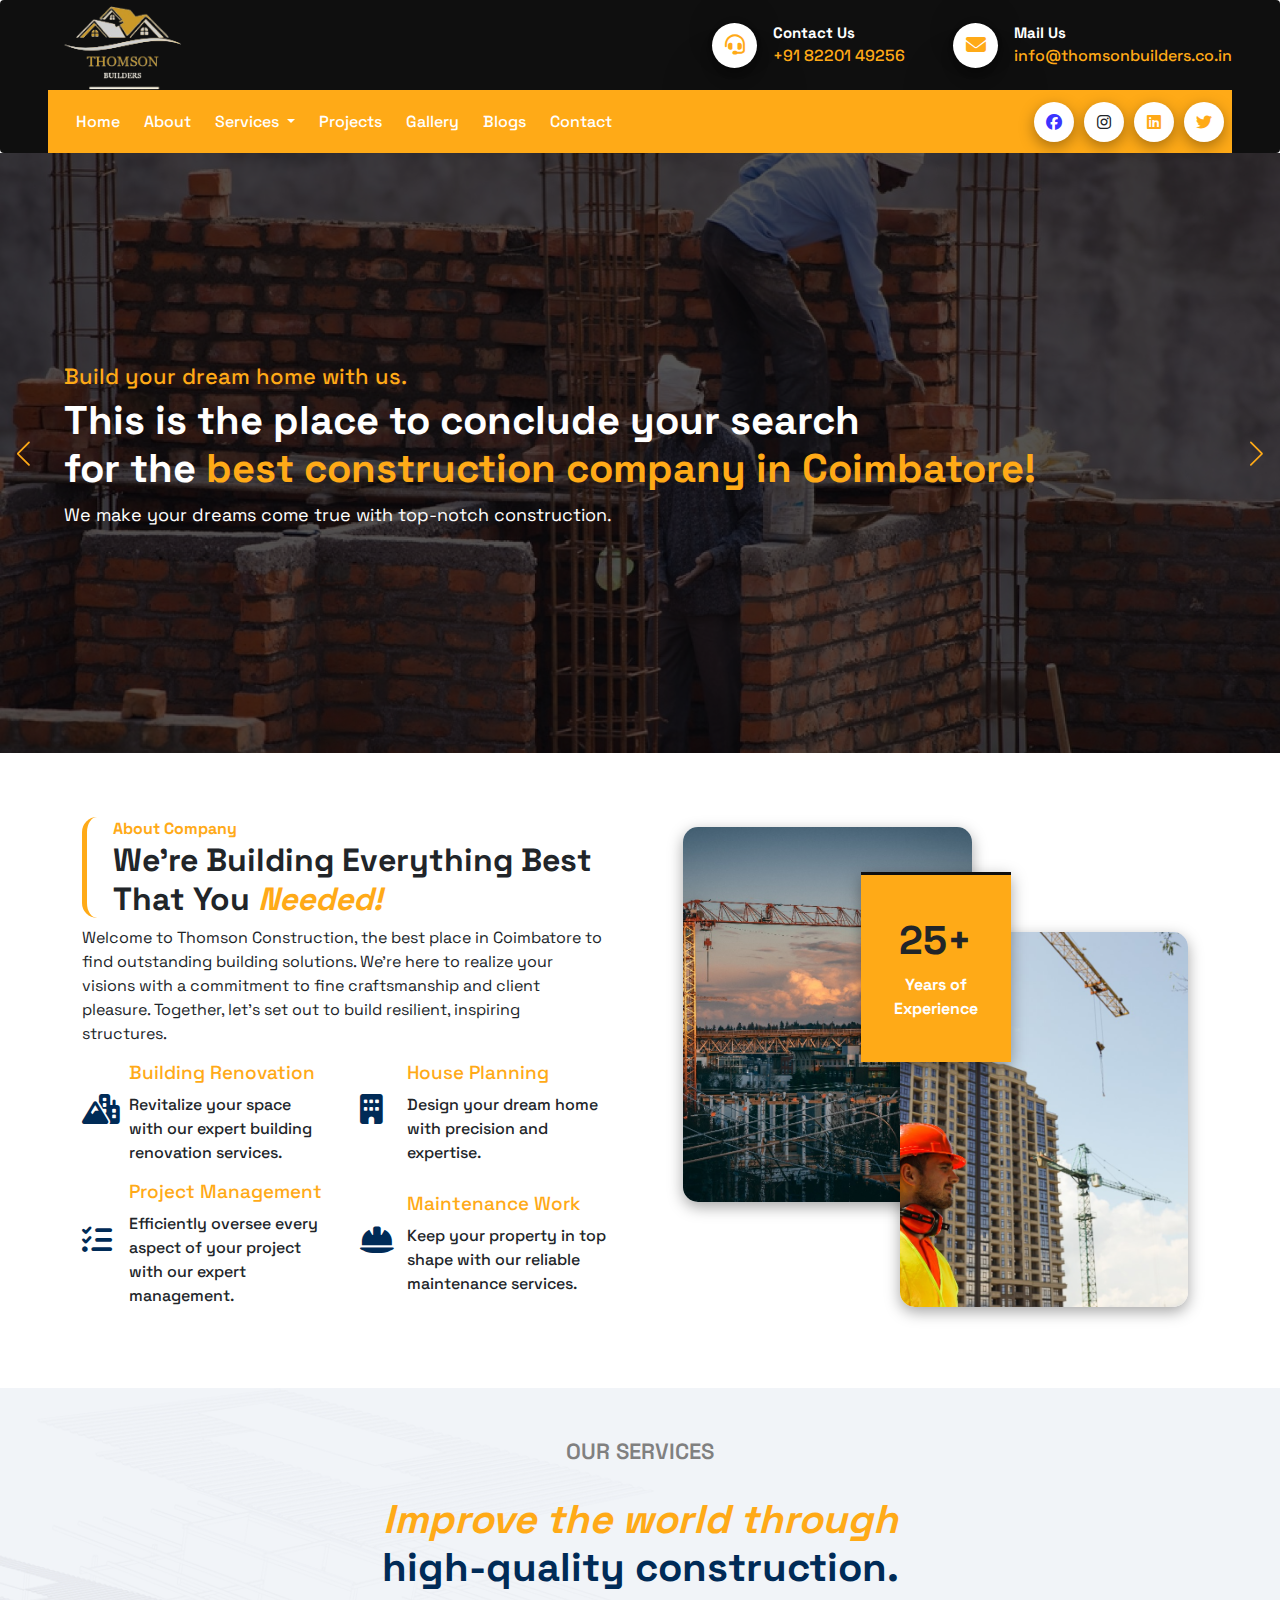
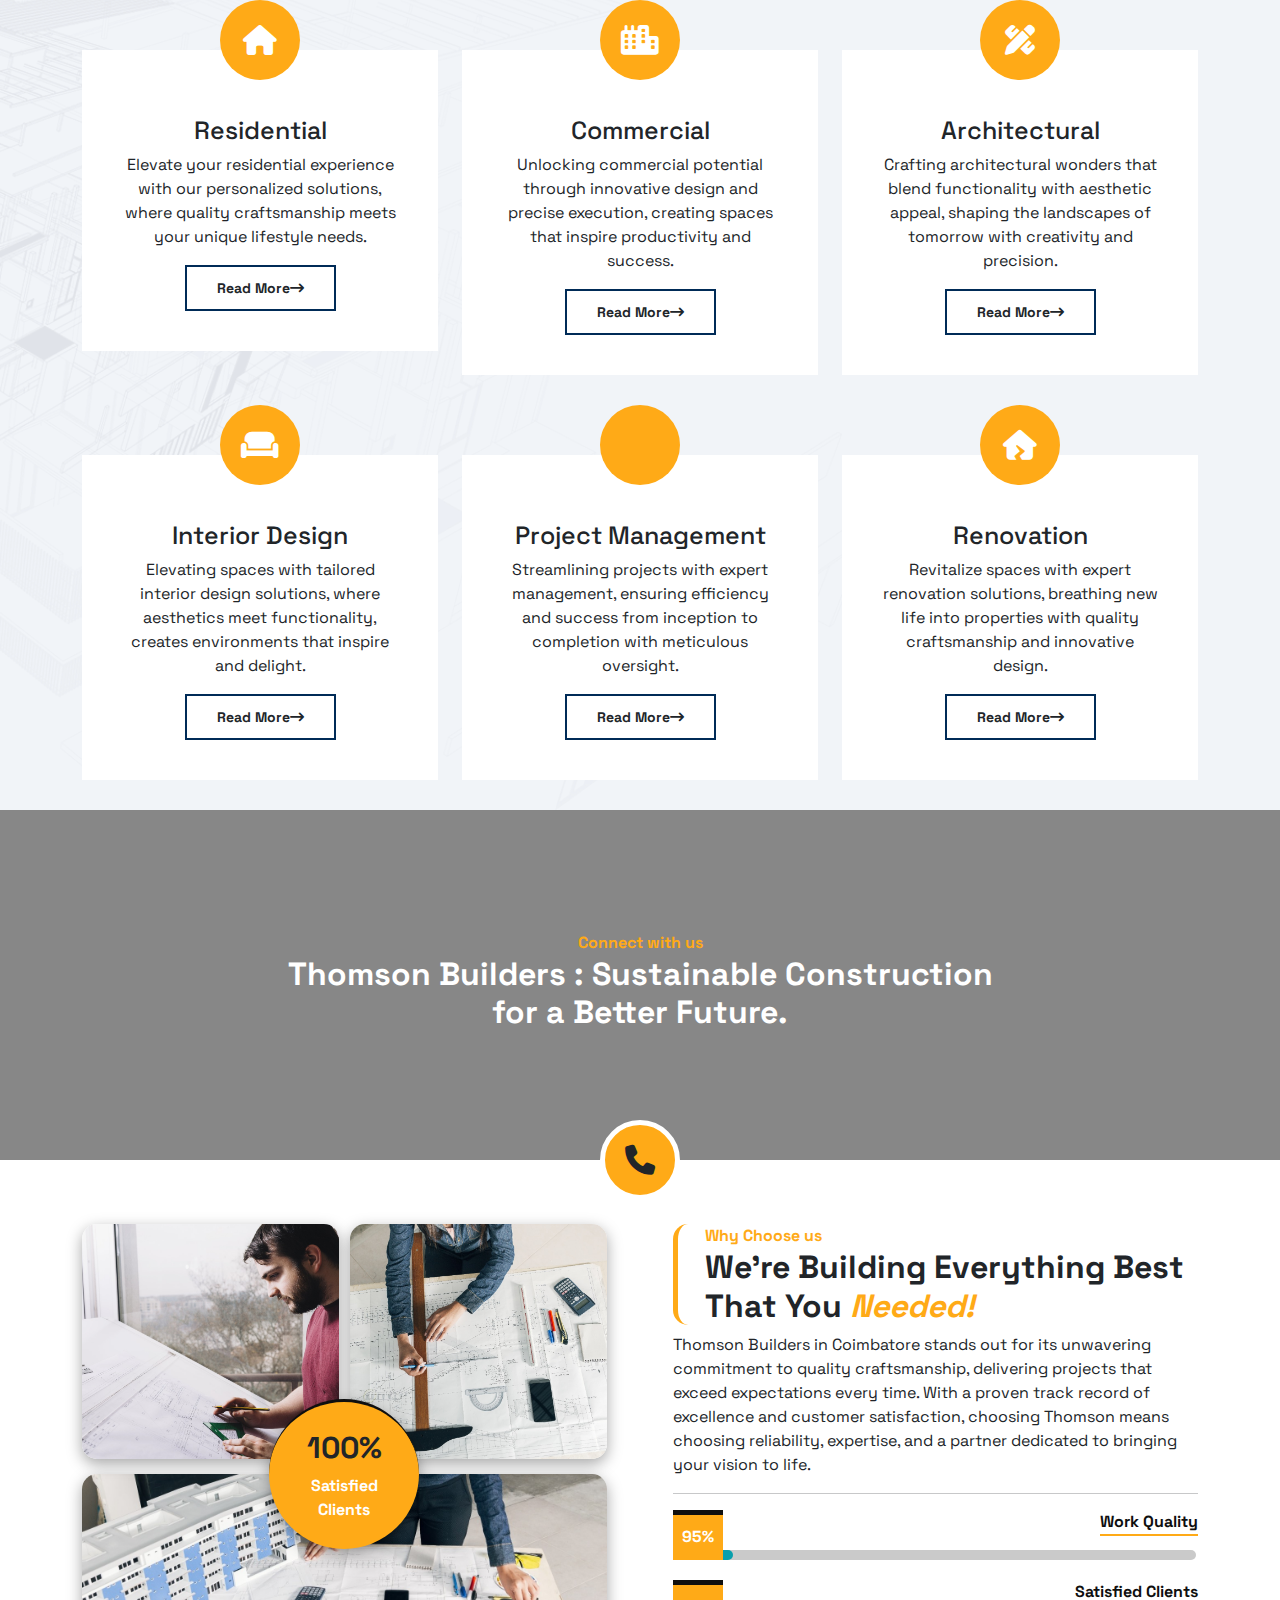
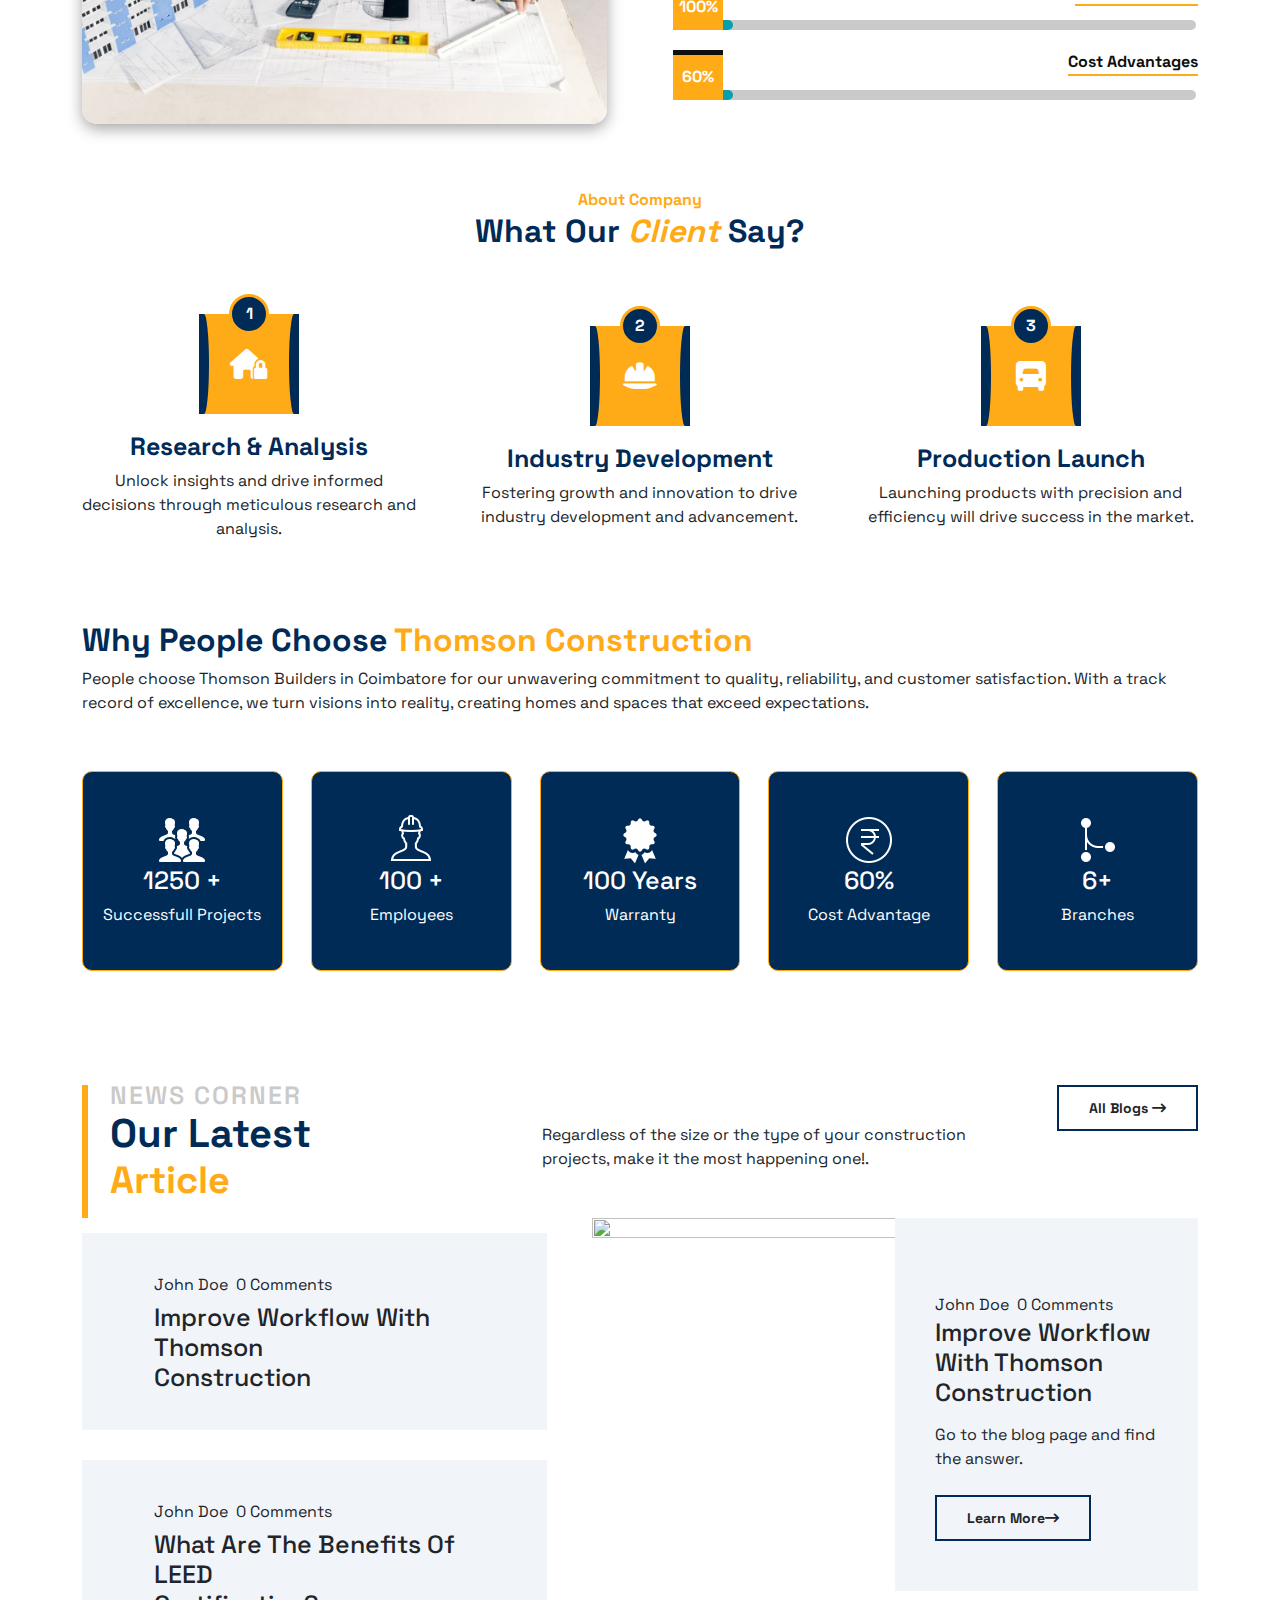
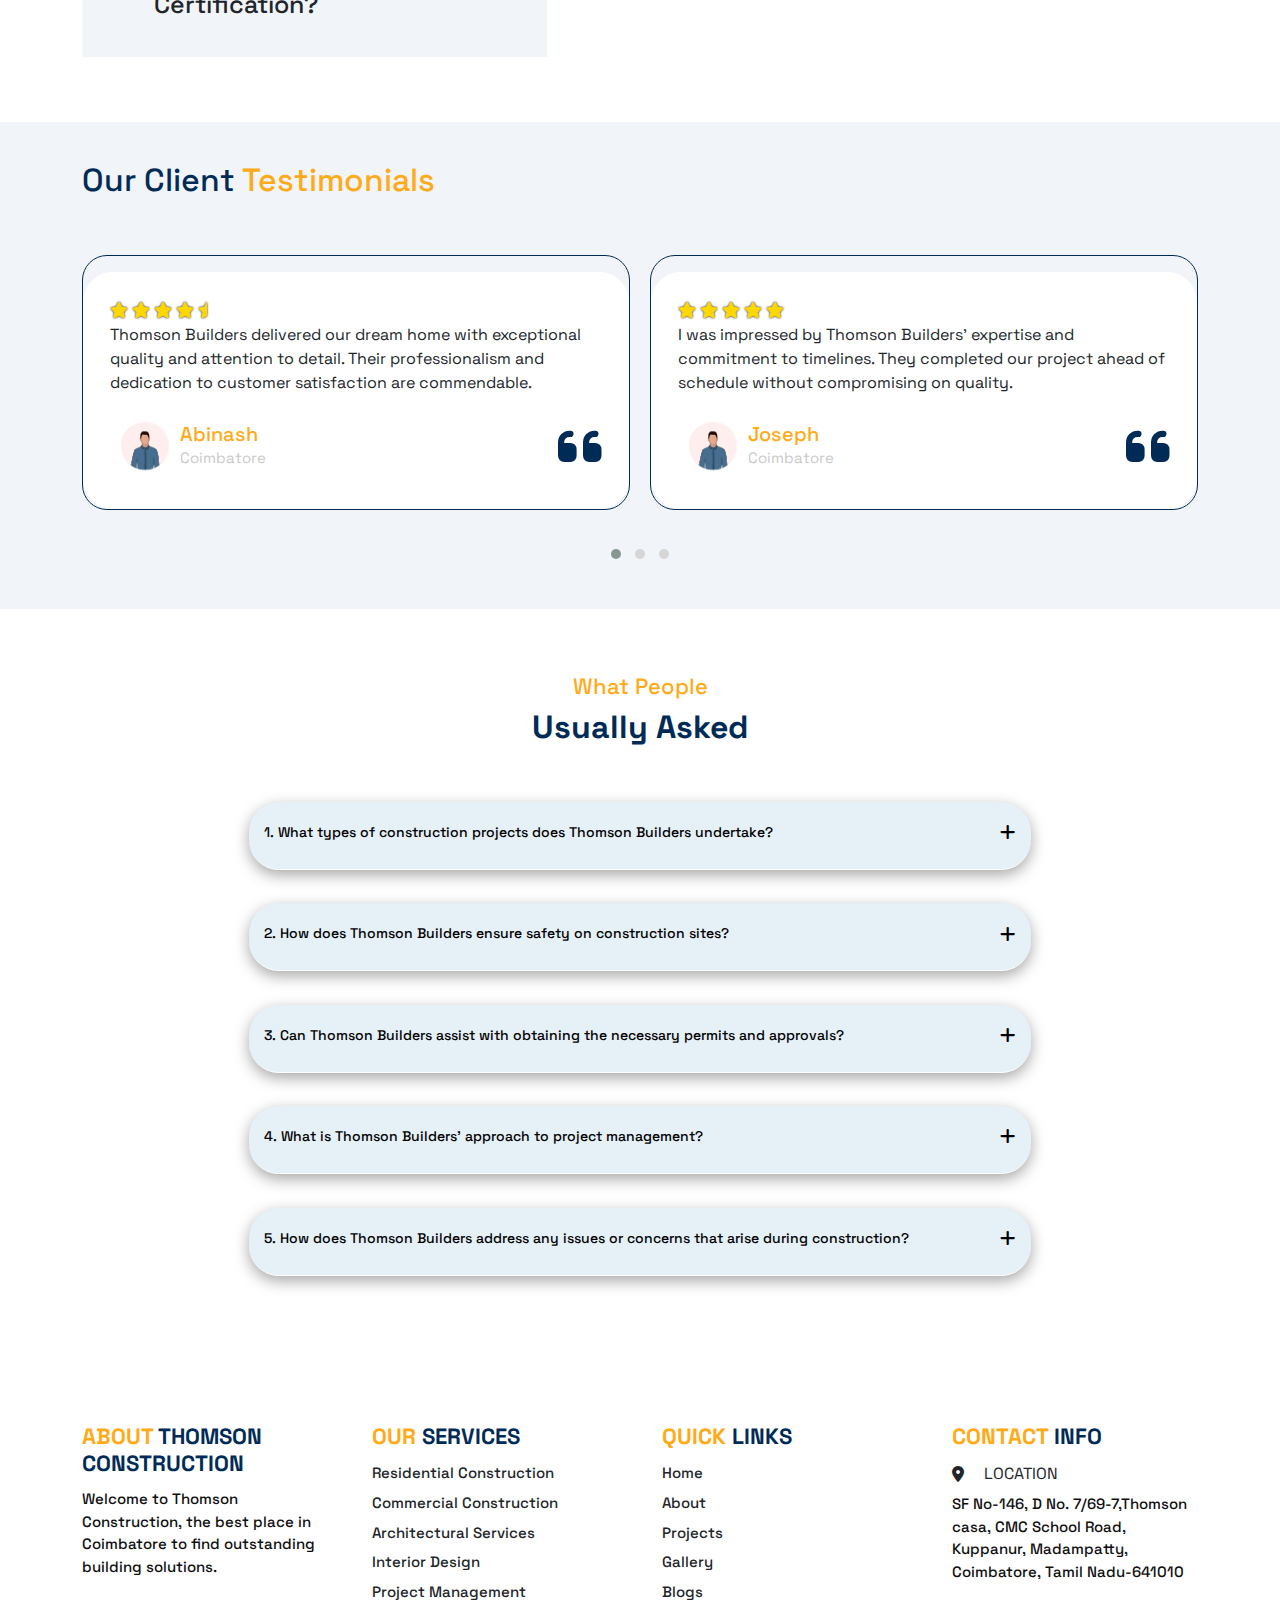
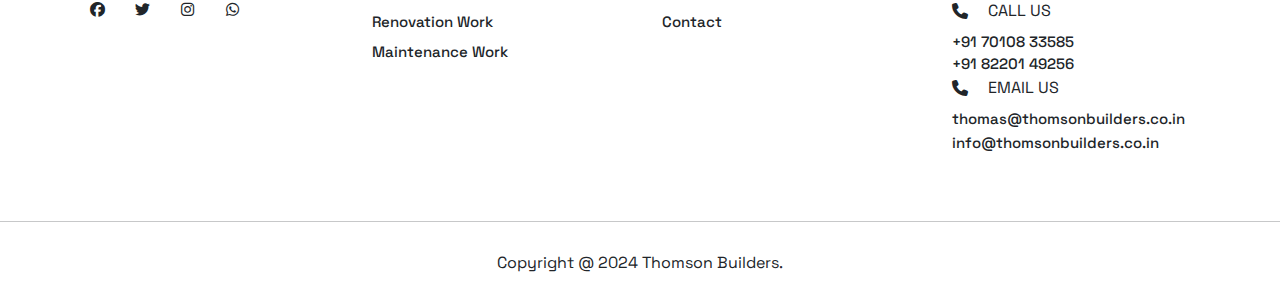
==== commit e2ae8061: "commit" ====
--- a/index.html
+++ b/index.html
@@ -8,7 +8,8 @@
     <meta name="description"
         content="One of the best Thomson Construction companies in Coimbatore specializes in delivering exceptional craftsmanship and innovative design for residential and commercial.">
 
-    <!-- Favicon  -->
+     <!-- Favicon  -->
+    <link rel="icon" href="assets/images/logo/logo (2).png">
 
 
     <!-- Css Elements  -->
@@ -116,10 +117,10 @@
                 </ul>
                 <div class="nav-social-links d-none d-lg-flex">
 
-                    <a href="#">
+                    <a href="https://www.facebook.com/thomsonbuilders/" target="_blank" rel="">
                         <i class="fa-brands fa-facebook"></i>
                     </a>
-                    <a href="#">
+                    <a href="https://www.instagram.com/thomson_builders/?hl=en">
                         <i class="fa-brands fa-instagram"></i>
                     </a>
                     <a href="#">
@@ -142,12 +143,12 @@
 
             <div class="nav-social-links d-flex d-lg-none">
 
-                <a href="#">
+                <a href="https://www.facebook.com/thomsonbuilders/">
                     <i class="fa-brands fa-facebook"></i>
                 </a>
-                <a href="#">
-                    <i class="fa-brands fa-instagram"></i>
-                </a>
+                <a href="https://www.instagram.com/thomson_builders/?hl=en">
+                        <i class="fa-brands fa-instagram"></i>
+                    </a>
                 <a href="#">
                     <i class="fa-brands fa-linkedin"></i>
                 </a>
@@ -1013,13 +1014,13 @@
                 <h4>ABOUT <span>THOMSON CONSTRUCTION</span> </h4>
                 <p>Welcome to Thomson Construction, the best place in Coimbatore to find outstanding building solutions. </p>
                 <div class="footer-social-links">
-                    <a href="#" class="footer-s-links">
+                    <a href="https://www.facebook.com/thomsonbuilders/" class="footer-s-links">
                         <i class="fa-brands fa-facebook"></i>
                     </a>
                     <a href="#" class="footer-s-links">
                         <i class="fa-brands fa-twitter"></i>
                     </a>
-                    <a href="#" class="footer-s-links">
+                    <a href="https://www.instagram.com/thomson_builders/?hl=en" class="footer-s-links">
                         <i class="fa-brands fa-instagram"></i>
                     </a>
                     <a href="#" class="footer-s-links">
@@ -1094,8 +1095,7 @@
     <!-- After Footer Start -->
 
     <section class="after-footer">
-        <p>Copyright @ 2024 Thomson Builders. Developed by <a href="https://honeyiconics.com/"
-                target="_blank">Honeyiconics</a>.</p>
+        <p>Copyright @ 2024 Thomson Builders.</p>
     </section>
 
     <!-- After Footer End -->
